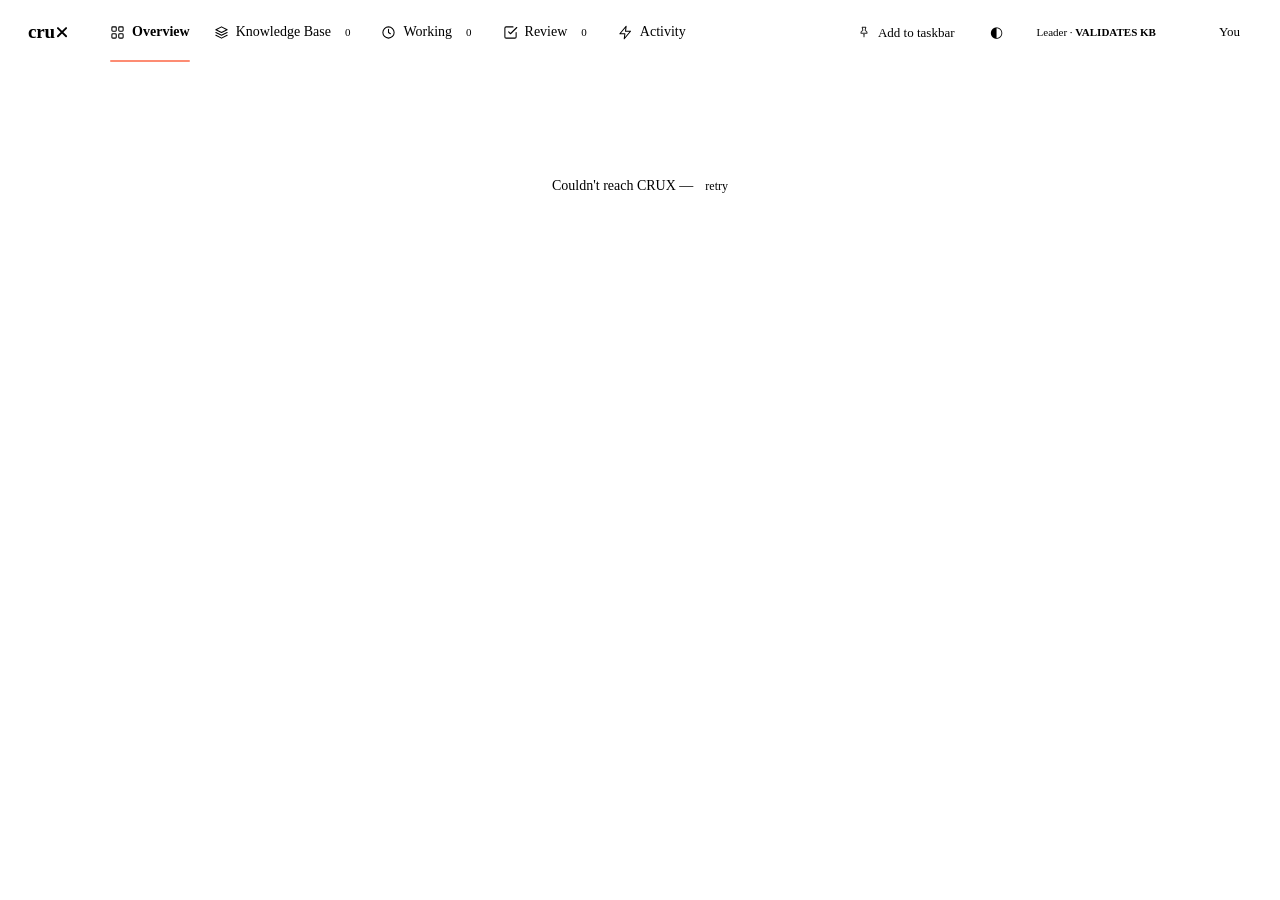
==== crux/static/index.html @ c0265c61 "Design system v2: GitHub-inspired theme (approved) Reworked CRUX's visual language to take design in" ====
<!doctype html>
<html lang="en">
<head>
<meta charset="utf-8"/>
<meta name="viewport" content="width=device-width, initial-scale=1"/>
<title>CRUX</title>
<link rel="icon" href="data:image/svg+xml,%3Csvg xmlns='http://www.w3.org/2000/svg' viewBox='0 0 32 32'%3E%3Crect width='32' height='32' rx='7' fill='%231f883d'/%3E%3Cpath d='M9 9 L23 23 M23 9 L9 23' stroke='white' stroke-width='3.4' stroke-linecap='round'/%3E%3C/svg%3E">
<link rel="stylesheet" href="/static/tokens.css">
<script>/* apply saved theme before paint to avoid a flash */
  try{if(localStorage.getItem('crux-theme')==='dark')document.documentElement.classList.add('crux-dark');}catch(e){}</script>
<style>
  *{box-sizing:border-box}
  html,body{margin:0;height:100%}
  body{background:var(--canvas); color:var(--body); font-family:var(--sans); font-size:16px;
    -webkit-font-smoothing:antialiased}
  .display{font-weight:600; letter-spacing:-.02em; color:var(--ink); line-height:1.05}
  .mono{font-family:var(--mono)}
  .muted{color:var(--muted)} .muted2{color:var(--muted2)}
  button{font-family:var(--sans); cursor:pointer}
  a{color:inherit}

  /* nav */
  nav{position:sticky; top:0; z-index:30; height:64px; display:flex; align-items:center; gap:8px;
    padding:0 28px; background:var(--canvas); border-bottom:1px solid var(--hair)}
  .brand{display:flex; align-items:center; margin-right:22px}
  /* cruX wordmark — the X is two crossing strokes with a green core */
  .wordmark{font-weight:800; letter-spacing:-.01em; font-size:19px; color:var(--ink);
    display:inline-flex; align-items:center; font-family:var(--sans); user-select:none}
  .wordmark .xmark{position:relative; display:inline-block; width:.74em; height:.86em; margin-left:.01em; color:var(--muted)}
  .wordmark .xmark svg{position:absolute; inset:0; width:100%; height:100%}
  .wordmark .xmark .core{fill:var(--green); stroke:none}
  .tabs{display:flex; gap:2px}
  /* GitHub-style tabs: text + underline-on-active, not a filled pill */
  .tab{border:none; background:none; color:var(--body); font-size:14px; font-weight:500;
    padding:7px 11px; border-radius:var(--r-sm); display:flex; align-items:center; gap:7px;
    position:relative}
  .tab svg{width:15px; height:15px; stroke:currentColor; fill:none; stroke-width:1.7;
    stroke-linecap:round; stroke-linejoin:round; flex:none}
  .tab:hover{background:var(--soft)}
  .tab.on{font-weight:600; color:var(--ink)}
  .tab.on::after{content:""; position:absolute; left:11px; right:11px; bottom:-15px; height:2px;
    background:#fd8c73; border-radius:2px}
  .tab .badge{font-family:var(--mono); font-size:11px; background:var(--strong); color:var(--muted);
    padding:1px 7px; border-radius:var(--pill)}
  .tab.on .badge{background:var(--strong); color:var(--body)}
  .tab.alert .badge{background:var(--coral); color:#fff}
  .navright{margin-left:auto; display:flex; align-items:center; gap:14px}
  .themebtn{width:30px; height:30px; border:1px solid var(--hair); background:var(--canvas); color:var(--muted);
    border-radius:var(--pill); font-size:15px; line-height:1; display:grid; place-items:center; transition:.15s}
  .themebtn:hover{border-color:var(--muted2); color:var(--ink)}
  .pinbtn{display:inline-flex; align-items:center; gap:7px; height:30px; padding:0 13px;
    border:1px solid var(--hair); background:var(--canvas); color:var(--muted);
    border-radius:var(--pill); font-family:inherit; font-size:13px; font-weight:500;
    line-height:1; cursor:pointer; white-space:nowrap; transition:.15s}
  .pinbtn svg{flex:none; opacity:.85}
  .pinbtn:hover{border-color:var(--teal); color:var(--ink); background:var(--paper)}
  .pinbtn:disabled{opacity:.55; cursor:default}
  .pinbtn.done{border-color:var(--teal); color:var(--teal)}
  .status{font-family:var(--mono); font-size:11px; color:var(--muted); border:1px solid var(--hair);
    border-radius:var(--pill); padding:5px 11px}
  .status b{color:var(--green)}
  .who{display:flex; align-items:center; gap:8px; border:1px solid var(--hair); border-radius:var(--pill);
    padding:4px 12px 4px 4px; font-size:13px; color:var(--ink)}
  .who .av{width:26px;height:26px;border-radius:50%;background:var(--teal);color:#fff;font-size:11px;
    font-weight:600;display:grid;place-items:center}

  /* layout */
  .wrap{max-width:1180px; margin:0 auto; padding:34px 28px 80px}
  .crumb{font-family:var(--mono); font-size:11px; letter-spacing:.08em; color:var(--muted2);
    text-transform:uppercase; margin-bottom:22px}
  .crumb b{color:var(--muted)}

  /* hero */
  .hero{background:var(--soft); border:1px solid var(--hair); border-radius:var(--r-xl); padding:46px}
  .kicker{font-family:var(--mono); font-size:11px; letter-spacing:.14em; text-transform:uppercase;
    color:var(--muted2); margin-bottom:18px}
  .hero h1{font-size:54px; margin:0 0 14px}
  .hero p{font-size:17px; color:var(--muted); max-width:620px; margin:0 0 26px; line-height:1.5}
  .row{display:flex; align-items:center; gap:18px; flex-wrap:wrap}
  .btn{border:none; border-radius:var(--r-md); font-size:14px; font-weight:600; padding:0 20px; height:46px;
    display:inline-flex; align-items:center; gap:9px}
  .btn.primary{background:var(--ink); color:var(--on)}
  .btn.primary:hover{filter:brightness(1.15)}
  .btn.ghost{background:transparent; color:var(--ink); text-decoration:underline; text-underline-offset:3px;
    padding:0 4px; font-weight:500}
  .btn.teal{background:var(--teal); color:#fff}
  .btn.sm{height:38px; font-size:13px; padding:0 15px}
  .btn.out{background:var(--canvas); border:1px solid var(--hair); color:var(--ink)}
  .btn.danger{background:transparent; color:var(--coral); border:1px solid var(--coral-line)}

  .seedbox{width:100%; min-height:120px; border:1px solid var(--hair); background:var(--canvas);
    border-radius:var(--r-md); padding:14px 16px; font-size:15px; color:var(--ink); outline:none;
    font-family:var(--sans); resize:vertical; line-height:1.5}
  .seedbox:focus{border-color:var(--ink)}
  .invite{display:flex; gap:8px; align-items:center; margin-top:14px}
  .invite code{flex:1; font-family:var(--mono); font-size:12px; background:var(--soft); color:var(--ink);
    border:1px solid var(--hair); border-radius:var(--r-sm); padding:9px 11px; overflow:auto; white-space:nowrap}

  /* capture */
  .capture{display:flex; gap:10px; margin-top:24px}
  .capture input{flex:1; height:50px; border:1px solid var(--hair); background:var(--canvas);
    border-radius:var(--r-md); padding:0 18px; font-size:15px; color:var(--ink); outline:none}
  .capture input:focus{border-color:var(--ink)}

  /* grid + cards */
  .cols{display:grid; grid-template-columns:1fr 1fr 360px; gap:18px; margin-top:18px}
  @media(max-width:980px){.cols{grid-template-columns:1fr}}
  .card{background:var(--canvas); border:1px solid var(--hair); border-radius:var(--r-lg); padding:24px}
  .card.accent-peach{background:var(--peach-bg); border-color:var(--peach-line)}
  .card.accent-coral{background:var(--coral-bg); border-color:var(--coral-line)}
  .card.accent-teal{background:var(--teal-bg); border-color:var(--teal-line)}
  .tagline{font-family:var(--mono); font-size:11px; letter-spacing:.1em; text-transform:uppercase; margin-bottom:14px}
  .tagline.coral{color:var(--coral)} .tagline.peach{color:var(--peach)} .tagline.teal{color:var(--teal)}
  .card h3{font-size:19px; color:var(--ink); margin:0 0 10px; line-height:1.3; font-weight:600; letter-spacing:-.01em}
  .card .desc{font-size:14px; color:var(--muted); line-height:1.55; margin-bottom:18px}
  .card .foot{display:flex; gap:10px; align-items:center}

  /* activity */
  .act h4{font-family:var(--sans); font-size:12px; letter-spacing:.12em; text-transform:uppercase;
    color:var(--muted); margin:0 0 16px; display:flex; justify-content:space-between; align-items:center}
  .live{font-family:var(--mono); font-size:10px; color:var(--green); display:flex; gap:6px; align-items:center}
  .live::before{content:""; width:7px;height:7px;border-radius:50%;background:var(--green)}
  .ev{padding:13px 0; border-top:1px solid var(--hair)}
  .ev:first-of-type{border-top:none; padding-top:0}
  .ev .tag{font-family:var(--mono); font-size:10px; padding:2px 7px; border-radius:6px; margin-right:8px}
  .ev .when{font-family:var(--mono); font-size:11px; color:var(--muted2)}
  .ev .txt{font-size:13.5px; color:var(--body); margin-top:7px; line-height:1.5}
  .ev .txt b{color:var(--ink); font-weight:600}
  .ev2{display:flex; align-items:center; gap:12px; padding:12px 0; border-top:1px solid var(--hair)}
  .ev2:first-of-type{border-top:none}
  .ev2 .evk{font-family:var(--mono); font-size:10px; letter-spacing:.04em; padding:3px 8px; border-radius:var(--pill); font-weight:700; flex:none}
  .ev2 .evtxt{flex:1; min-width:0; font-size:13.5px; color:var(--body); line-height:1.45; overflow:hidden; text-overflow:ellipsis}
  .ev2 .evtxt b{color:var(--ink); font-weight:600}
  .ev2 .evwhen{font-size:11px; color:var(--muted2); flex:none}
  .ev2 .evopen{font-size:12px; color:var(--teal); cursor:pointer; flex:none; white-space:nowrap}
  .ev2 .evopen:hover{text-decoration:underline}
  .dumpcard.hl{box-shadow:0 0 0 3px rgba(20,48,48,.28); border-color:var(--teal-line)}

  /* stat strip */
  .strip{display:grid; grid-template-columns:repeat(3,1fr); gap:1px; background:var(--hair);
    border:1px solid var(--hair); border-radius:var(--r-lg); overflow:hidden; margin-top:18px}
  .stat{background:var(--canvas); padding:18px 22px}
  .stat .l{font-family:var(--mono); font-size:11px; letter-spacing:.06em; text-transform:uppercase; color:var(--muted2)}
  .stat .v{font-size:22px; color:var(--ink); margin-top:6px; font-weight:600; letter-spacing:-.01em}
  .stat .v small{font-size:13px; color:var(--green); font-weight:500; margin-left:6px}

  /* lists (KB / decisions) */
  .sectlabel{font-family:var(--mono); font-size:11px; letter-spacing:.1em; text-transform:uppercase;
    color:var(--muted2); margin:30px 0 12px}
  .item{display:flex; gap:14px; padding:16px 18px; background:var(--canvas); border:1px solid var(--hair);
    border-radius:var(--r-lg); margin-bottom:10px; align-items:flex-start; cursor:pointer}
  .item:hover{border-color:var(--muted2)}
  .item .bar{width:4px; align-self:stretch; border-radius:3px; flex:none}
  .bar.teal{background:var(--teal)} .bar.peach{background:var(--peach)}
  .item .main{flex:1; min-width:0}
  .item .ti{font-size:15.5px; color:var(--ink); font-weight:600; letter-spacing:-.01em}
  .item .su{font-size:13.5px; color:var(--muted); margin-top:4px; line-height:1.5}
  .item .met{display:flex; gap:8px; align-items:center; margin-top:10px; flex-wrap:wrap}
  .pill{font-family:var(--mono); font-size:10.5px; padding:3px 9px; border-radius:var(--pill);
    background:var(--card); color:var(--muted)}
  .pill.type{background:var(--teal-bg); color:var(--teal)}
  .pill.use{background:var(--peach-bg); color:var(--peach)}
  .pill.src{background:none; color:var(--muted2)}

  .seg{display:inline-flex; gap:2px; background:var(--card); border-radius:var(--pill); padding:4px; margin-bottom:6px}
  .seg button{border:none; background:none; color:var(--muted); font-family:var(--mono); font-size:12px;
    padding:6px 13px; border-radius:var(--pill)}
  .seg button.on{background:var(--canvas); color:var(--ink)}
  .seg button .d{display:inline-block; width:7px;height:7px;border-radius:50%; margin-right:6px; vertical-align:middle}

  .head{font-size:30px; margin:0 0 6px}
  .sub{font-size:15px; color:var(--muted); margin:0 0 26px; max-width:680px; line-height:1.5}

  /* conflict / decision card */
  .dcard{background:var(--canvas); border:1px solid var(--hair); border-radius:var(--r-xl); padding:30px; margin-bottom:18px}
  .dcard .top{display:flex; justify-content:space-between; align-items:center; margin-bottom:18px; gap:12px}
  .chip{font-family:var(--mono); font-size:11px; padding:5px 11px; border-radius:var(--r-sm)}
  .chip.coral{background:var(--coral-bg); color:var(--coral)} .chip.peach{background:var(--peach-bg); color:var(--peach)}
  .dcard h3{font-size:22px; color:var(--ink); margin:0 0 18px; letter-spacing:-.01em}
  .compare{display:grid; grid-template-columns:1fr 40px 1fr; align-items:center; gap:0}
  @media(max-width:760px){.compare{grid-template-columns:1fr; gap:10px}}
  .pane{border-radius:var(--r-md); padding:18px}
  .pane.a{background:var(--coral-bg)} .pane.b{background:var(--teal-bg)}
  .pane .pl{font-family:var(--mono); font-size:10px; letter-spacing:.08em; text-transform:uppercase; margin-bottom:8px}
  .pane.a .pl{color:var(--coral)} .pane.b .pl{color:var(--teal)}
  .pane .pt{font-size:14px; color:var(--ink); line-height:1.5}
  .arrow{text-align:center; color:var(--muted2)}
  .dfoot{display:flex; justify-content:space-between; align-items:center; margin-top:20px; gap:10px; flex-wrap:wrap}
  .dactions{display:flex; gap:9px}
  .refine{display:flex; flex-direction:column; gap:9px; margin-top:14px}
  .refine input{height:42px; border:1px solid var(--hair); background:var(--soft); border-radius:var(--r-md);
    padding:0 14px; font-size:14px; color:var(--ink); outline:none}
  .refine input:focus{border-color:var(--ink)}

  /* drawer */
  #scrim{position:fixed; inset:0; background:rgba(20,15,5,.28); z-index:40; opacity:0; pointer-events:none; transition:.25s}
  #scrim.on{opacity:1; pointer-events:auto}
  #drawer{position:fixed; top:0; right:0; bottom:0; width:420px; max-width:92vw; z-index:41; background:var(--canvas);
    border-left:1px solid var(--hair); transform:translateX(100%); transition:transform .3s cubic-bezier(.4,.2,.2,1);
    overflow:auto; padding:30px}
  #drawer.on{transform:none}
  #drawer .tier{display:inline-block; font-family:var(--mono); font-size:11px; padding:5px 11px; border-radius:var(--pill); margin-bottom:16px}
  .tier.teal{background:var(--teal-bg); color:var(--teal)} .tier.peach{background:var(--peach-bg); color:var(--peach)}
  #drawer h2{font-size:24px; color:var(--ink); margin:0 0 10px; letter-spacing:-.02em; line-height:1.2}
  #drawer .ds{font-size:15px; color:var(--muted); line-height:1.6; margin-bottom:18px}
  .usedb{display:inline-flex; gap:7px; align-items:center; font-family:var(--mono); font-size:12px; color:var(--green);
    background:rgba(31,157,87,.08); border:1px solid rgba(31,157,87,.2); padding:7px 12px; border-radius:var(--r-sm); margin-bottom:18px}
  .meta{font-family:var(--mono); font-size:12px; color:var(--muted); line-height:2; margin-bottom:18px}
  .meta b{color:var(--muted2); font-weight:400}
  .tags{display:flex; flex-wrap:wrap; gap:6px; margin-bottom:22px}
  .edges{margin-bottom:18px; display:flex; flex-direction:column; gap:8px}
  .edges .edge{font-size:13px; color:var(--muted); display:flex; flex-wrap:wrap; gap:6px; align-items:center}
  .edges .el{font-family:var(--mono); font-size:10px; letter-spacing:.06em; text-transform:uppercase; color:var(--muted2)}
  .edges .ep{background:var(--teal-bg); color:var(--teal); border:1px solid var(--teal-line); border-radius:var(--pill);
    padding:3px 10px; cursor:pointer; font-size:12.5px}
  .edges .ep:hover{filter:brightness(.97)}
  .acts{display:flex; flex-direction:column; gap:9px}
  .acts .btn{justify-content:center; width:100%}

  /* lenses (emergent topics) */
  .srcbar{display:flex; flex-wrap:wrap; align-items:center; gap:8px; margin:0 0 14px; padding:12px 14px;
    background:var(--soft); border:1px solid var(--hair); border-radius:var(--r-lg)}
  .srclbl{font-family:var(--mono); font-size:11px; letter-spacing:.04em; text-transform:uppercase; color:var(--muted); flex:none}
  .srcurl{flex:1; min-width:220px; border:1px solid var(--hair); background:var(--canvas); color:var(--ink);
    border-radius:var(--r-sm); padding:8px 12px; font-size:13.5px; font-family:var(--sans)}
  .srcurl:focus{outline:none; border-color:var(--teal-line)}
  .filebtn{font-size:13px; color:var(--teal); border:1px solid var(--teal-line); background:var(--teal-bg);
    border-radius:var(--r-sm); padding:7px 12px; cursor:pointer; flex:none}
  .filebtn:hover{filter:brightness(.97)}
  .srcstatus{font-size:12px; color:var(--muted2); flex-basis:100%; min-height:0}
  .srcstatus.busy{color:var(--peach)} .srcstatus.ok{color:var(--teal)} .srcstatus.err{color:var(--coral)}
  .lensbar{display:flex; flex-wrap:wrap; gap:8px; margin:4px 0 14px}
  .lens{border:1px solid var(--hair); background:var(--canvas); color:var(--body); border-radius:var(--pill);
    padding:6px 14px; font-size:13px; cursor:pointer}
  .lens:hover{border-color:var(--muted2)}
  .lens.on{background:var(--ink); color:var(--on); border-color:var(--ink)}
  .lens.new{border-style:dashed; color:var(--muted)}
  .lens .lx{margin-left:6px; opacity:.55} .lens .lx:hover{opacity:1; color:var(--coral)}

  /* knowledge explorer (two-pane) */
  .kbwrap{display:grid; grid-template-columns:320px 1fr; gap:18px; align-items:start; margin-top:8px}
  @media(max-width:900px){.kbwrap{grid-template-columns:1fr}}
  .kbnav{position:sticky; top:80px; background:var(--canvas); border:1px solid var(--hair); border-radius:var(--r-lg);
    padding:14px; max-height:calc(100vh - 110px); display:flex; flex-direction:column; overflow:hidden}
  .kbnavtop{flex:none}
  .kblist{flex:1; overflow-y:auto; margin:0 -4px; padding:0 4px}
  .kbsearchwrap{position:relative; margin-bottom:10px}
  .kbsi{position:absolute; left:11px; top:50%; transform:translateY(-50%); color:var(--muted2); font-size:14px; pointer-events:none}
  .kbclear{position:absolute; right:9px; top:50%; transform:translateY(-50%); color:var(--muted2); cursor:pointer; font-size:16px; line-height:1; padding:2px 4px}
  .kbclear:hover{color:var(--ink)}
  .kbsearch{width:100%; height:38px; border:1px solid var(--hair); background:var(--soft); border-radius:var(--r-md);
    padding:0 28px 0 30px; font-size:13px; color:var(--ink); outline:none; box-sizing:border-box}
  .kbsearch:focus{border-color:var(--teal); background:var(--canvas)}
  .kbcount{font-family:var(--mono); font-size:10px; color:var(--teal); min-height:13px; margin:-4px 2px 6px}
  .kbnav.searching .kbgroup{margin-bottom:2px}
  .kbmodes{display:inline-flex; gap:2px; background:var(--card); border-radius:var(--pill); padding:3px; margin-bottom:12px}
  .kbmode{border:none; background:none; color:var(--muted); font-family:var(--mono); font-size:11px; padding:5px 12px; border-radius:var(--pill)}
  .kbmode.on{background:var(--canvas); color:var(--ink)}
  /* provenance + editable filing in the detail panel */
  .prov{display:flex; gap:12px; align-items:center; background:var(--soft); border:1px solid var(--hair);
    border-radius:var(--r-md); padding:13px 15px}
  .prov .pi{width:32px;height:32px;border-radius:8px;background:var(--card);display:grid;place-items:center;font-size:15px;flex:none}
  .prov .pmeta{font-size:13px; color:var(--muted); line-height:1.45}
  .prov .pmeta b{color:var(--ink); font-weight:600}
  .filing{display:flex; flex-wrap:wrap; gap:10px; align-items:center}
  .fsel{display:inline-flex; align-items:center; gap:7px; height:36px; padding:0 6px 0 12px;
    border:1px solid var(--hair); background:var(--soft); border-radius:var(--pill); font-size:13px; color:var(--ink)}
  .fsel .lbl{color:var(--muted2); font-family:var(--mono); font-size:10px; text-transform:uppercase}
  .fsel select{border:none; background:none; color:var(--ink); font-family:var(--sans); font-size:13px;
    font-weight:500; outline:none; cursor:pointer; padding:6px 4px}
  .fsel .subin{border:none; background:none; color:var(--ink); font-family:var(--sans); font-size:13px;
    font-weight:500; outline:none; padding:6px 4px; width:150px}
  .fhint{margin-top:10px; font-size:12.5px; color:var(--muted); line-height:1.5;
    background:var(--teal-bg); border:1px solid var(--teal-line); border-radius:var(--r-md); padding:10px 13px}
  .fhint b{color:var(--teal)}
  /* threads / working */
  .newthread{display:flex; gap:10px; margin:6px 0 24px}
  .ntinput{flex:1; height:48px; border:1px solid var(--hair); background:var(--canvas); border-radius:var(--r-md);
    padding:0 16px; font-size:15px; color:var(--ink); outline:none; font-family:var(--sans)}
  .ntinput:focus{border-color:var(--ink)}
  .tcard{display:flex; align-items:center; gap:14px; background:var(--canvas); border:1px solid var(--hair);
    border-radius:var(--r-md); padding:16px 18px; margin-bottom:10px; cursor:pointer}
  .tcard:hover{border-color:var(--muted2)}
  .tcard.cur{border-color:var(--teal-line); background:var(--teal-bg)}
  .tcmain{flex:1; min-width:0}
  .tctitle{font-size:16px; font-weight:600; color:var(--ink); display:flex; align-items:center; gap:8px}
  .tcsub{font-size:13px; color:var(--muted); margin-top:3px; white-space:nowrap; overflow:hidden; text-overflow:ellipsis}
  .curpill{font-family:var(--mono); font-size:10px; color:var(--teal); background:var(--canvas);
    border:1px solid var(--teal-line); border-radius:var(--pill); padding:2px 8px}
  .tcmeta{display:flex; flex-direction:column; align-items:flex-end; gap:5px; flex:none}
  .bk{cursor:pointer; color:var(--teal)} .bk:hover{text-decoration:underline}
  .threadhd{display:flex; align-items:flex-start; justify-content:space-between; gap:16px; margin-bottom:22px}
  .thactions{display:flex; gap:8px; align-items:center; flex:none}
  .tcols{display:grid; grid-template-columns:1fr 380px; gap:30px; align-items:start}
  @media(max-width:980px){.tcols{grid-template-columns:1fr}}
  .ownedtag,.autotag{font-family:var(--mono); font-size:10px; padding:2px 7px; border-radius:var(--pill); margin-left:6px}
  .ownedtag{background:var(--peach-bg); color:var(--peach)} .autotag{background:var(--teal-bg); color:var(--teal)}
  .livetag{font-family:var(--mono); font-size:10px; color:var(--green)}
  .syncing{font-family:var(--mono); font-size:10px; color:var(--peach); animation:pulse 1.1s ease-in-out infinite}
  .ststeady{font-family:var(--mono); font-size:10px; color:var(--muted2)}
  .aiwork{color:var(--teal)!important}
  .aifail{font-family:var(--mono); font-size:10px; color:var(--coral)}
  .ainote{font-size:12px; color:var(--muted); background:var(--coral-bg); border:1px solid var(--coral-line);
    border-radius:8px; padding:8px 11px; margin-top:8px; line-height:1.5}
  .ainote code{font-family:var(--mono); font-size:11px; color:var(--ink); background:var(--soft); padding:1px 5px; border-radius:4px}
  @keyframes pulse{50%{opacity:.4}}
  .resum{float:right; cursor:pointer; color:var(--muted2); font-family:var(--sans); text-transform:none;
    letter-spacing:0; font-size:12px} .resum:hover{color:var(--ink)}
  .statebox{width:100%; min-height:150px; border:1px solid var(--hair); background:var(--canvas);
    border-radius:var(--r-md); padding:14px 16px; font-size:14px; line-height:1.55; color:var(--ink);
    outline:none; resize:vertical; font-family:var(--sans); white-space:pre-wrap}
  .statebox:focus{border-color:var(--ink)}
  .savedrow{display:none; align-items:center; gap:12px; margin-top:8px}
  .addstep{display:flex; gap:8px; margin-bottom:14px}
  .timeline{position:relative; padding-left:6px}
  .tstep{display:flex; gap:12px; padding:9px 0}
  .tsdot{width:9px; height:9px; border-radius:50%; background:var(--strong); margin-top:5px; flex:none;
    box-shadow:0 0 0 4px var(--canvas)}
  .timeline{border-left:2px solid var(--strong); margin-left:4px; padding-left:16px}
  .tstep{margin-left:-21px}
  .tsbody{flex:1} .tstext{font-size:14px; color:var(--body); line-height:1.45}
  .tsmeta{font-size:11px; color:var(--muted2); margin-top:3px}
  .bgbox{background:var(--soft); border:1px solid var(--hair); border-radius:var(--r-md); padding:14px 16px;
    font-size:12.5px; line-height:1.5; color:var(--muted); white-space:pre-wrap; max-height:340px; overflow:auto}
  .promote{margin-top:22px; padding-top:18px; border-top:1px solid var(--hair)}
  /* resume banner + session timeline */
  .resumebox{background:var(--peach-bg); border:1px solid var(--peach-line); border-radius:var(--r-lg); padding:14px 18px; margin-bottom:14px}
  .resumehd{font-family:var(--mono); font-size:11px; letter-spacing:.05em; text-transform:uppercase; color:var(--peach); margin-bottom:7px}
  .resumebody{font-size:14px; line-height:1.55; color:var(--ink); white-space:pre-wrap}
  .resumeq{margin-top:9px; font-size:13px; color:var(--body)}
  .resumeq b{font-family:var(--mono); font-size:10px; text-transform:uppercase; color:var(--muted); letter-spacing:.04em}
  /* thread = stable INTENT (north star) + evolving WORKING MEMORY + a list of dumps */
  /* two-column thread: left = distilled context, right = live activity stream */
  .threadgrid{display:grid; grid-template-columns:360px 1fr; gap:24px; align-items:start; margin-top:6px}
  @media(max-width:1000px){.threadgrid{grid-template-columns:1fr}}
  .thread-aside{position:sticky; top:78px}
  @media(max-width:1000px){.thread-aside{position:static}}
  .ctxsummary{background:var(--soft); border:1px solid var(--hair); border-radius:var(--r-lg); overflow:hidden}
  .cshead{font-weight:600; color:var(--ink); font-size:16px; padding:15px 18px; border-bottom:1px solid var(--hair)}
  .cssec{padding:14px 18px; border-bottom:1px solid var(--hair)} .cssec:last-child{border-bottom:none}
  .cslbl{display:flex; align-items:center; gap:8px; font-family:var(--mono); font-size:10px; letter-spacing:.06em;
    text-transform:uppercase; color:var(--muted2); margin-bottom:9px}
  .cslbl .csright{margin-left:auto; display:flex; gap:8px; align-items:center}
  .cssec .intbox{min-height:40px; font-size:14px; background:var(--paper)}
  .cssec .ctxbox{min-height:200px; font-size:13.5px; background:var(--paper)}
  .cssec .bgbox{max-height:220px; margin:0}
  .thread-main{min-width:0}
  .thread-main .threadhd{margin-bottom:14px; align-items:center}
  .intpanel{background:var(--soft); border:1px solid var(--hair); border-left:3px solid var(--ink); border-radius:var(--r-lg); padding:14px 18px; margin-bottom:14px}
  .intlbl{font-family:var(--mono); font-size:11px; letter-spacing:.05em; text-transform:uppercase; color:var(--muted); flex:1; min-width:0}
  .intbox{width:100%; min-height:46px; border:1px solid var(--hair); background:var(--canvas);
    border-radius:var(--r-md); padding:11px 14px; font-size:15px; line-height:1.5; color:var(--ink);
    font-weight:500; outline:none; resize:vertical; font-family:var(--sans); white-space:pre-wrap}
  .intbox:focus{border-color:var(--ink)}
  .ctxpanel{background:var(--teal-bg); border:1px solid var(--teal-line); border-radius:var(--r-lg); padding:16px 18px; margin-bottom:18px}
  .ctxhd{display:flex; align-items:center; gap:8px; margin-bottom:10px}
  .ctxlbl{font-family:var(--mono); font-size:11px; letter-spacing:.05em; text-transform:uppercase; color:var(--teal); flex:1; min-width:0}
  .ctxbox{width:100%; min-height:120px; border:1px solid var(--teal-line); background:var(--canvas);
    border-radius:var(--r-md); padding:14px 16px; font-size:14.5px; line-height:1.6; color:var(--ink);
    outline:none; resize:vertical; font-family:var(--sans); white-space:pre-wrap}
  .ctxbox:focus{border-color:var(--teal)}
  .ownedtag,.autotag{font-family:var(--mono); font-size:10px; padding:2px 7px; border-radius:var(--pill)}
  .ownedtag{background:var(--peach-bg); color:var(--peach)} .autotag{background:var(--canvas); color:var(--teal)}
  .resum{cursor:pointer; color:var(--teal); font-family:var(--sans); font-size:12px; white-space:nowrap}
  .resum:hover{text-decoration:underline}
  .savedrow{display:none; align-items:center; gap:12px; margin-top:10px}
  .dumprow{display:flex; gap:10px; margin:6px 0 8px}
  .dumptags{display:flex; align-items:center; gap:6px; flex-wrap:wrap; margin:0 0 16px}
  .dumptags .tglbl{font-family:var(--mono); font-size:10px; letter-spacing:.06em; text-transform:uppercase; color:var(--muted2); margin-right:2px}
  .tagchip{font-size:12px; padding:3px 10px; border-radius:999px; border:1px solid var(--line); background:transparent; color:var(--muted); cursor:pointer; transition:.12s}
  .tagchip:hover{border-color:var(--teal); color:var(--ink)}
  .tagchip.on{background:var(--teal); border-color:var(--teal); color:#fff}
  .tagchip.clear{border-style:dashed; color:var(--muted2)}
  .tagchip.hidden{display:none}
  .dumphd{font-family:var(--mono); font-size:11px; letter-spacing:.06em; text-transform:uppercase; color:var(--muted2); margin:18px 0 10px}
  .dumplist{display:flex; flex-direction:column; gap:9px}
  .dumpcard{display:flex; align-items:flex-start; gap:11px; background:var(--paper); border:1px solid var(--hair);
    border-radius:var(--r-md); padding:12px 12px 11px 12px; box-shadow:0 1px 2px rgba(20,16,8,.04)}
  .dumpcard.sorting{opacity:.7; border-style:dashed}
  .dumpcard.excluded{background:var(--soft); opacity:.62}
  .dcside{flex:none; padding-top:1px}
  .incl{width:26px; height:26px; border-radius:50%; border:1px solid var(--hair); background:var(--canvas);
    color:var(--muted2); font-size:13px; line-height:1; display:grid; place-items:center}
  .incl.on{background:var(--teal); border-color:var(--teal); color:#fff}
  .incl:hover{border-color:var(--muted2)}
  .dcmain{flex:1; min-width:0; cursor:pointer}
  .dctop{display:flex; align-items:center; gap:8px; margin-bottom:6px}
  .dctop .iwhen{margin-left:auto}
  .exctag{font-family:var(--mono); font-size:9px; text-transform:uppercase; color:var(--muted2); border:1px solid var(--hair); border-radius:var(--pill); padding:2px 7px}
  .dcsrc{font-family:var(--mono); font-size:9px; color:var(--muted2); background:var(--soft); border-radius:var(--pill); padding:2px 7px}
  .dctext{font-size:13.5px; color:var(--body); line-height:1.5; word-break:break-word; white-space:pre-wrap}
  .dctext:not(.full){display:-webkit-box; -webkit-line-clamp:3; -webkit-box-orient:vertical; overflow:hidden}
  .more-link{display:inline-block; margin-top:6px; color:var(--teal); font-size:12px; cursor:pointer}
  .dcdel{flex:none; background:none; color:var(--muted2); font-size:18px; line-height:1; padding:0 2px}
  .dcdel:hover{color:var(--coral)}
  .kind{font-family:var(--mono); font-size:9px; letter-spacing:.04em; text-transform:uppercase; padding:2px 8px; border-radius:var(--pill); background:var(--soft); color:var(--muted); font-weight:600}
  .k-reference{background:var(--k-reference-bg); color:var(--k-reference-fg)} .k-prompt{background:var(--k-prompt-bg); color:var(--k-prompt-fg)}
  .k-suggestion{background:var(--k-suggestion-bg); color:var(--k-suggestion-fg)} .k-result{background:var(--k-result-bg); color:var(--k-result-fg)}
  .k-insight{background:var(--k-insight-bg); color:var(--k-insight-fg)} .k-question{background:var(--k-question-bg); color:var(--k-question-fg)}
  /* signals — the high-value entries that drive working memory */
  .k-decision{background:var(--k-decision-bg); color:var(--k-decision-fg); font-weight:700}
  .k-requirement{background:var(--k-requirement-bg); color:var(--k-requirement-fg); font-weight:700}
  .k-constraint{background:var(--k-constraint-bg); color:var(--k-constraint-fg); font-weight:700}
  .bgwrap{margin-top:20px} .bgwrap summary{font-family:var(--mono); font-size:11px; color:var(--muted2); cursor:pointer; text-transform:uppercase; letter-spacing:.06em}
  .bgwrap .bgbox{margin-top:10px}
  .bgbox{background:var(--soft); border:1px solid var(--hair); border-radius:var(--r-md); padding:14px 16px;
    font-size:12.5px; line-height:1.5; color:var(--muted); white-space:pre-wrap; max-height:340px; overflow:auto}
  /* instant loading state */
  .booting{display:flex; align-items:center; justify-content:center; gap:12px; padding:80px 0;
    color:var(--muted2); font-size:14px}
  .spin{width:18px; height:18px; border:2px solid var(--hair); border-top-color:var(--teal);
    border-radius:50%; animation:spin .7s linear infinite}
  @keyframes spin{to{transform:rotate(360deg)}}
  /* KB: ask (chat) primary + browse secondary */
  .kbhdrow{display:flex; align-items:flex-start; justify-content:space-between; gap:16px}
  .kbtoggle{display:inline-flex; gap:2px; background:var(--card); border:1px solid var(--hair); border-radius:var(--pill); padding:3px; flex:none}
  .kbtog{border:none; background:none; color:var(--muted); font-size:13px; padding:6px 14px; border-radius:var(--pill)}
  .kbtog.on{background:var(--ink); color:var(--on)}
  /* chat fills the viewport: header + input pinned, only the stream scrolls.
     In ask mode the body scroll is locked (see body.kb-ask) so nothing drifts. */
  .askview{display:flex; flex-direction:column; height:calc(100vh - 100px); min-height:440px}
  .askview .crumb,.askview .kbhdrow{flex:none}
  .askstream{flex:1; overflow-y:auto; margin:16px 0 0; padding:4px 2px 8px; min-height:0}
  .askfoot{flex:none; padding-top:12px; border-top:1px solid var(--hair); margin-top:4px}
  .qrow{display:flex; justify-content:flex-end; margin-bottom:14px}
  .qbub{background:var(--teal); color:#fff; border-radius:14px 14px 4px 14px; padding:11px 15px; font-size:14.5px; max-width:75%}
  .arow{margin-bottom:24px}
  .abub{background:var(--canvas); border:1px solid var(--hair); border-radius:4px 14px 14px 14px; padding:16px 18px;
    font-size:14.5px; line-height:1.65; color:var(--body); max-width:820px}
  .cite{font-family:var(--mono); font-size:10px; background:var(--teal-bg); color:var(--teal); border-radius:5px;
    padding:1px 5px; vertical-align:super; cursor:pointer; margin:0 1px}
  .cite:hover{background:var(--teal); color:#fff}
  .askthinking{display:flex; align-items:center; gap:10px; color:var(--muted2); font-size:13px; padding:8px 2px}
  .srclabel{font-family:var(--mono); font-size:10px; letter-spacing:.06em; text-transform:uppercase; color:var(--muted2); margin:16px 0 9px}
  /* sources are collapsed by default — answer first, evidence on demand */
  .srcwrap{margin-top:14px; border-top:1px solid var(--hair); padding-top:10px}
  .srcwrap>summary{list-style:none; cursor:pointer; font-family:var(--mono); font-size:11px; letter-spacing:.04em;
    text-transform:uppercase; color:var(--muted2); user-select:none; display:flex; align-items:center; gap:6px}
  .srcwrap>summary::-webkit-details-marker{display:none}
  .srcwrap>summary:hover{color:var(--ink)}
  .srcwrap .caret{transition:transform .15s; display:inline-block}
  .srcwrap[open]>summary .caret{transform:rotate(90deg)}
  .srcwrap .shint{color:var(--muted2); text-transform:none; letter-spacing:0; font-family:var(--sans); font-size:11px}
  .srcwrap[open] .shint{display:none}
  .srcs{display:flex; flex-direction:column; gap:9px; margin-top:11px}
  .src{display:flex; gap:12px; background:var(--soft); border:1px solid var(--hair); border-radius:11px; padding:12px 14px; cursor:pointer}
  .src:hover{border-color:var(--muted2)}
  .srcn{width:22px; height:22px; border-radius:50%; background:var(--teal-bg); color:var(--teal); font-family:var(--mono); font-size:11px; display:grid; place-items:center; flex:none; margin-top:1px}
  .srcb{flex:1; min-width:0}
  .srct{font-size:14px; font-weight:600; color:var(--ink); display:flex; align-items:center; gap:8px}
  .vchip{font-family:var(--mono); font-size:9px; color:var(--green); background:var(--teal-bg); border-radius:var(--pill); padding:2px 7px}
  .srcs1{font-size:13px; color:var(--muted); margin-top:3px; line-height:1.45}
  .srcmeta{display:flex; gap:6px; align-items:center; margin-top:7px}
  .used{font-family:var(--mono); font-size:10px; color:var(--muted2)}
  .sugg{display:flex; flex-wrap:wrap; gap:8px}
  .schip{background:var(--canvas); border:1px solid var(--hair); border-radius:var(--pill); padding:8px 14px; font-size:13px; color:var(--ink); cursor:pointer}
  .schip:hover{border-color:var(--teal-line)}
  .askbar{display:flex; gap:10px}
  .askbar input{flex:1; height:50px; border:1px solid var(--hair); background:var(--canvas); border-radius:13px; padding:0 18px; font-size:15px; color:var(--ink); outline:none}
  .askbar input:focus{border-color:var(--teal)}
  .askbar .btn{height:50px}
  .askground{font-size:11px; color:var(--muted2); text-align:center; margin-top:8px}
  /* fact detail overlay */
  .fp-overlay{position:fixed; inset:0; background:rgba(20,16,8,.28); display:flex; justify-content:flex-end; z-index:50}
  .fp-panel{width:480px; max-width:92vw; background:var(--canvas); height:100%; overflow:auto; padding:30px 30px 60px; position:relative; box-shadow:-8px 0 40px rgba(20,16,8,.15)}
  .fp-x{position:absolute; top:16px; right:18px; background:none; font-size:24px; color:var(--muted2); line-height:1}
  .fp-x:hover{color:var(--ink)}
  .fp-title{font-size:22px; font-weight:600; color:var(--ink); margin:10px 0 12px; line-height:1.2}
  .fp-stmt{background:var(--soft); border:1px solid var(--hair); border-radius:var(--r-md); padding:14px 16px; font-size:15px; line-height:1.5}
  .fp-meta{display:flex; gap:6px; align-items:center; margin:12px 0}
  .fp-raw{background:var(--paper); border:1px solid var(--hair); border-radius:var(--r-md); padding:14px 16px; font-size:13.5px; line-height:1.55; color:var(--body); white-space:pre-wrap}
  .edges{display:flex; flex-direction:column; gap:8px}
  .edge{font-size:13px; color:var(--muted)} .el{font-family:var(--mono); font-size:10px; text-transform:uppercase; color:var(--muted2); margin-right:8px}
  .ep{display:inline-block; background:var(--soft); border:1px solid var(--hair); border-radius:var(--pill); padding:4px 10px; font-size:12.5px; color:var(--ink); margin:0 4px 4px 0; cursor:pointer}
  .ep:hover{border-color:var(--muted2)}
  /* accordion: topics/levels/tags listed first; a group opens to its facts */
  .kbgroup{margin-bottom:4px}
  .kbghead{display:flex; align-items:center; gap:8px; padding:9px 8px; border-radius:var(--r-sm); cursor:pointer; user-select:none}
  .kbghead:hover{background:var(--soft)}
  .kbghead .caret{color:var(--muted2); font-size:11px; transition:transform .15s; flex:none}
  .kbgroup.open .kbghead .caret{transform:rotate(90deg)}
  .kbglabel{flex:1; font-family:var(--mono); font-size:11px; letter-spacing:.04em; text-transform:uppercase; color:var(--ink); min-width:0}
  .kbglabel .gsub{color:var(--muted2); text-transform:none; letter-spacing:0; font-family:var(--sans); font-size:11px}
  .gcount{font-family:var(--mono); font-size:10px; color:var(--muted2); background:var(--soft); border-radius:var(--pill); padding:2px 8px; flex:none}
  .kbgroup.open .gcount{background:var(--teal-bg); color:var(--teal)}
  .kbgitems{display:none; padding:2px 0 6px 14px; margin-left:6px; border-left:1px solid var(--hair)}
  .kbgroup.open .kbgitems{display:block}
  /* while searching, flatten: hide headers and reveal every matching fact */
  .kbnav.searching .kbghead{display:none}
  .kbnav.searching .kbgitems{display:block; padding-left:0; margin-left:0; border-left:none}
  .navitem{padding:9px 11px; border-radius:var(--r-sm); cursor:pointer; border:1px solid transparent}
  .navitem:hover{background:var(--soft)}
  .navitem.sel{background:var(--ink)}
  .navitem.sel .nt{color:var(--on)}
  .navitem .nt{font-size:13.5px; color:var(--ink); font-weight:500; line-height:1.35;
    overflow:hidden; text-overflow:ellipsis; white-space:nowrap}
  .navitem .ni{display:flex; align-items:center; gap:6px; margin-top:5px}
  .navitem.sel .ipill{background:rgba(255,255,255,.18); color:var(--on)}
  .nbadge{font-family:var(--mono); font-size:10px; color:var(--muted2)}
  .navitem.sel .nbadge{color:rgba(255,255,255,.7)}
  /* tree browsing: deeper nodes read as sentence-case topics, not shouty headers */
  .treenode .kbglabel{text-transform:none; letter-spacing:.01em; font-family:var(--sans); font-size:13px; font-weight:600}
  .treenode .treenode .kbglabel{font-weight:500; color:var(--body)}
  .treepath{display:flex; flex-wrap:wrap; align-items:center; gap:5px; font-family:var(--mono); font-size:11.5px}
  .pcrumb{background:var(--soft); border-radius:var(--pill); padding:2px 9px; color:var(--body)}
  .pcrumb:last-child{background:var(--teal-bg); color:var(--teal)}
  .psep{color:var(--muted2)}
  .kbdetail{background:var(--canvas); border:1px solid var(--hair); border-radius:var(--r-lg); padding:28px 30px}
  .dhead{display:flex; align-items:center; gap:8px; margin-bottom:14px; flex-wrap:wrap}
  .dtitle{font-size:25px; color:var(--ink); margin:0 0 10px; letter-spacing:-.02em; line-height:1.2}
  .dstmt{font-size:16px; color:var(--body); line-height:1.6; background:var(--soft); border:1px solid var(--hair);
    border-radius:var(--r-md); padding:15px 17px}
  .dsection{margin-top:22px}
  .dsection .pl{font-family:var(--mono); font-size:10px; letter-spacing:.08em; text-transform:uppercase; color:var(--muted2); margin-bottom:10px}
  .kbdetail .raw{font-size:14px; color:var(--body); line-height:1.6; background:var(--soft); border:1px solid var(--hair);
    border-radius:var(--r-sm); padding:13px 15px; white-space:pre-wrap; word-break:break-word}
  .kbdetail .edges{margin-bottom:0}

  /* search results */
  #res{position:absolute; z-index:35; background:var(--canvas); border:1px solid var(--hair); border-radius:var(--r-md);
    box-shadow:0 20px 50px rgba(40,30,10,.14); margin-top:6px; width:100%; display:none; overflow:hidden}
  #res.on{display:block}
  .rrow{display:flex; gap:10px; align-items:baseline; padding:11px 16px; cursor:pointer}
  .rrow:hover{background:var(--soft)}
  .rrow .dot{width:8px;height:8px;border-radius:50%; flex:none; transform:translateY(2px)}
  .rrow b{font-size:14px; color:var(--ink); font-weight:600} .rrow span{display:block; font-size:12px; color:var(--muted); margin-top:2px}
  .rrow .sc{font-family:var(--mono); font-size:11px; color:var(--muted2)}

  .empty{text-align:center; color:var(--muted2); padding:70px 0}
  .empty .big{font-size:20px; color:var(--muted); margin-bottom:8px; font-weight:500}

  .toast{position:fixed; bottom:26px; left:50%; transform:translateX(-50%) translateY(16px); z-index:60;
    background:var(--ink); color:var(--on); border-radius:var(--r-md); padding:12px 20px; font-size:14px; opacity:0;
    transition:.3s; pointer-events:none}
  .toast.on{opacity:1; transform:translateX(-50%)}
  footer{background:var(--soft); border-top:1px solid var(--hair); padding:34px 28px; text-align:center;
    font-family:var(--mono); font-size:11px; color:var(--muted2); letter-spacing:.08em}
  /* chat view owns the viewport: no body scroll, no footer pushing it around */
  body.kb-ask{overflow:hidden}
  body.kb-ask footer{display:none}
  body.kb-ask .wrap{padding-bottom:0}
  /* review inbox */
  .inboxbar{display:flex; align-items:center; justify-content:space-between; gap:14px; margin:6px 0 16px}
  .inboxbar .counts{display:flex; align-items:center; gap:16px; font-size:13px; color:var(--muted)}
  .inboxbar .counts span{display:inline-flex; align-items:center}
  .cdot{width:9px; height:9px; border-radius:50%; display:inline-block; margin-right:7px; flex:none}
  .c-clean{background:var(--green)} .c-attention{background:var(--peach)} .c-conflict{background:var(--coral)}
  .irow{border:1px solid var(--hair); border-radius:var(--r-md); background:var(--canvas); margin-bottom:10px; overflow:hidden}
  .irow.s-conflict{border-color:var(--coral-line)} .irow.s-attention{border-color:var(--peach-line)}
  .irow.open{box-shadow:0 8px 30px rgba(40,30,10,.08)}
  .ihead{display:flex; align-items:center; gap:14px; padding:15px 18px; cursor:pointer}
  .ihead:hover{background:var(--soft)}
  .ihead .cdot{margin:0}
  .imain{flex:1; min-width:0}
  .ititle{font-size:15px; color:var(--ink); font-weight:600; letter-spacing:-.01em; white-space:nowrap; overflow:hidden; text-overflow:ellipsis}
  .imeta{font-size:12.5px; color:var(--muted); margin-top:4px; display:flex; align-items:center; gap:8px; white-space:nowrap; overflow:hidden; text-overflow:ellipsis}
  .ipill{font-family:var(--mono); font-size:10px; letter-spacing:.04em; text-transform:uppercase; background:var(--card); color:var(--muted); padding:2px 7px; border-radius:var(--pill); flex:none}
  .iwhen{font-size:11px; color:var(--muted2); flex:none}
  .chev{color:var(--muted2); font-size:12px; flex:none; width:14px; text-align:center}
  .ideep{padding:4px 18px 18px; border-top:1px solid var(--hair)}
  .ideep .kv{margin:14px 0 6px}
  .ideep .pl{font-family:var(--mono); font-size:10px; letter-spacing:.08em; text-transform:uppercase; color:var(--muted2); margin-bottom:6px}
  .ideep .raw{font-size:14px; color:var(--body); line-height:1.55; background:var(--soft); border:1px solid var(--hair); border-radius:var(--r-sm); padding:12px 14px; white-space:pre-wrap; word-break:break-word}
  .fitbox{background:var(--peach-bg); border:1px solid var(--peach-line); border-radius:var(--r-md); padding:12px 14px; margin:12px 0}
  .fitbox .pl{color:var(--peach)} .fitbox .pt{font-size:14px; color:var(--ink); line-height:1.5}
  .fitbox .exist{font-size:14px; color:var(--ink); line-height:1.5}
  .fitbox .exist .es{font-size:13px; color:var(--muted); margin-top:4px; line-height:1.5}
  .fitbox.fb-coral{background:var(--coral-bg); border-color:var(--coral-line)}
  .fitbox.fb-coral .pl{color:var(--coral)}
  .ideep .reason{font-size:13.5px; color:var(--muted); line-height:1.6; margin:8px 0}
  .ideep .reason b{color:var(--ink); font-weight:600}
  .ipill.tier-core{background:var(--teal-bg); color:var(--teal)}
  .ipill.tier-mid{background:var(--peach-bg); color:var(--peach)}
  .ipill.tier-leaf{background:var(--card); color:var(--muted)}
  .tiersel{width:100%; height:42px; border:1px solid var(--hair); background:var(--canvas); color:var(--ink);
    border-radius:var(--r-md); padding:0 12px; font-family:var(--sans); font-size:14px; outline:none}
  .tiersel:focus{border-color:var(--ink)}
  .ideep .extracted{font-size:15.5px; color:var(--ink); line-height:1.55; background:var(--soft);
    border:1px solid var(--hair); border-radius:var(--r-sm); padding:13px 15px; font-weight:500}
  .discs{display:flex; flex-direction:column; gap:8px; margin:14px 0 4px}
  .disc{border:1px solid var(--hair); border-radius:var(--r-sm); background:var(--canvas)}
  .disc>summary{list-style:none; cursor:pointer; padding:9px 13px; font-size:12.5px; color:var(--muted);
    font-family:var(--mono); letter-spacing:.02em; user-select:none}
  .disc>summary::-webkit-details-marker{display:none}
  .disc>summary:hover{color:var(--ink)}
  .disc>summary b{color:var(--ink); font-weight:600}
  .disc[open]>summary{border-bottom:1px solid var(--hair); color:var(--ink)}
  .disc .raw,.disc .refine{margin:12px 13px 13px}
  .disc .tiersel{margin:12px 13px 13px; width:calc(100% - 26px)}
  .disc .refine{display:flex; flex-direction:column; gap:9px}

  ::-webkit-scrollbar{width:10px} ::-webkit-scrollbar-thumb{background:var(--strong); border-radius:8px}
</style>
</head>
<body>
<nav>
  <div class="brand">
    <span class="wordmark">cru<span class="xmark"><svg viewBox="0 0 24 24" fill="none" stroke="currentColor" stroke-width="3.2" stroke-linecap="round"><path d="M5 5 L19 19 M19 5 L5 19"/><circle class="core" cx="12" cy="12" r="3.4"/></svg></span></span>
  </div>
  <div class="tabs" id="tabs">
    <button class="tab on" data-v="overview"><svg viewBox="0 0 24 24"><rect x="3" y="3" width="7" height="7" rx="1.5"/><rect x="14" y="3" width="7" height="7" rx="1.5"/><rect x="3" y="14" width="7" height="7" rx="1.5"/><rect x="14" y="14" width="7" height="7" rx="1.5"/></svg> Overview</button>
    <button class="tab" data-v="kb"><svg viewBox="0 0 24 24"><path d="M12 3 3 7.5l9 4.5 9-4.5L12 3Z"/><path d="M3 12l9 4.5L21 12"/><path d="M3 16.5 12 21l9-4.5"/></svg> Knowledge Base <span class="badge" id="t-kb">0</span></button>
    <button class="tab" data-v="working"><svg viewBox="0 0 24 24"><circle cx="12" cy="12" r="9"/><path d="M12 7v5l3 2"/></svg> Working <span class="badge" id="t-wm">0</span></button>
    <button class="tab" data-v="decisions"><svg viewBox="0 0 24 24"><path d="M9 11l3 3L22 4"/><path d="M21 12v7a2 2 0 0 1-2 2H5a2 2 0 0 1-2-2V5a2 2 0 0 1 2-2h11"/></svg> Review <span class="badge" id="t-dec">0</span></button>
    <button class="tab" data-v="activity"><svg viewBox="0 0 24 24"><path d="M13 2 3 14h8l-1 8 10-12h-8l1-8Z"/></svg> Activity</button>
  </div>
  <div class="navright">
    <button class="pinbtn" id="pinbtn" onclick="addToTaskbar()" title="Add a capture icon to your taskbar — copy text anywhere, click it, pick a tag" aria-label="Add to taskbar"><svg viewBox="0 0 24 24" width="14" height="14" fill="none" stroke="currentColor" stroke-width="1.8" stroke-linecap="round" stroke-linejoin="round"><path d="M9 4h6l-1 5 3 3v2H7v-2l3-3-1-5Z"/><path d="M12 16v4"/></svg><span class="pinlbl">Add to taskbar</span></button>
    <button class="themebtn" id="themebtn" onclick="toggleTheme()" title="Toggle dark mode" aria-label="Toggle dark mode">◐</button>
    <span class="status">Local · <b>READY</b></span>
    <span class="who"><span class="av" id="av">U</span><span id="whoname">You</span></span>
  </div>
</nav>

<div id="app" class="wrap"></div>

<div id="scrim"></div>
<div id="drawer"></div>
<div class="toast" id="toast"></div>

<script>
// team mode: a leader token (from ?token=… or saved) unlocks validation actions.
const _token=(()=>{const t=new URL(location.href).searchParams.get("token");
  if(t){localStorage.setItem("crux_token",t);} return localStorage.getItem("crux_token")||"";})();
const api=async(u,o)=>{o=o||{}; o.headers=Object.assign({}, o.headers||{}, _token?{"x-crux-token":_token}:{}); return (await fetch(u,o)).json();};
const post=(u,b)=>api(u,{method:"POST",headers:{"content-type":"application/json"},body:JSON.stringify(b||{})});
const esc=s=>(s||"").replace(/[&<>"]/g,c=>({"&":"&amp;","<":"&lt;",">":"&gt;",'"':"&quot;"}[c]));
const rel=iso=>{if(!iso)return"";const d=(Date.now()-new Date(iso).getTime())/1000;
  if(d<60)return"just now";if(d<3600)return Math.floor(d/60)+"m ago";
  if(d<86400)return Math.floor(d/3600)+"h ago";return Math.floor(d/86400)+"d ago";};
const CORE=["decision","constraint"], MID=["architecture","design"], LEAF=["reference","context","exploration"];

let state={view:"overview", items:[], inbox:[], working:[], conflicts:[], counts:{}, stats:{}, feed:[], expanded:{},
  kbSel:null, kbMode:"tree", kbQuery:"", kbRelated:{}, leader:true,
  lenses:[], kbLens:null, lensIds:null, workmem:[],
  threads:[], currentThread:null, openThread:null, threadView:null, unsorted:[], hotkey:"", activity:[], highlightCard:null,
  kbView:"ask", ask:{history:[],loading:false}, factPanel:null, factData:{}, kbOpen:{}};

async function load(){
  // diagnostic timing: each fetch + total, visible in the browser console (F12)
  const _t0=performance.now();
  const timed=(u)=>{const s=performance.now();return api(u).then(r=>{console.log(`[crux] ${u} ${(performance.now()-s).toFixed(0)}ms`);return r;});};
  const [it,rv,st,fd,ln,wm,th,un,ac]=await Promise.all([
    timed("/items"), timed("/review"), timed("/stats"), timed("/feed?limit=20"), timed("/lenses"),
    timed("/working"), timed("/threads"), timed("/unsorted"), timed("/activity?limit=60")]);
  console.log(`[crux] all fetches done in ${(performance.now()-_t0).toFixed(0)}ms`);
  state.items=it.items; state.inbox=rv.inbox||[]; state.conflicts=rv.conflicts||[];
  state.counts=rv.counts||{}; state.working=state.inbox;  // back-comp for overview
  state.stats=st; state.feed=fd.usages; state.lenses=(ln&&ln.lenses)||[]; state.workmem=(wm&&wm.items)||[];
  state.threads=(th&&th.threads)||[]; state.currentThread=(th&&th.current)||null;
  state.unsorted=(un&&un.steps)||[];
  state.activity=(ac&&ac.events)||[];
  if(state.openThread){ const tv=await api(`/threads/${state.openThread}`); state.threadView=tv&&tv.id?tv:null; if(!state.threadView) state.openThread=null; }
  _sig=`${st.crystals}|${st.fluid}|${st.injections}`;
  document.getElementById("t-kb").textContent=state.items.filter(i=>i.scope==="main").length;
  const need=state.inbox.length;
  const td=document.getElementById("t-dec"); td.textContent=need;
  const tw=document.getElementById("t-wm"); if(tw) tw.textContent=state.threads.filter(t=>t.status==='active').length;
  document.querySelector('[data-v="decisions"]').classList.toggle("alert", (state.counts.conflict||0)>0);
  render();
}
// Auto-refresh: poll lightweight /stats; reload only when something changed, and
// never while the user is typing/selecting (so it can't disrupt an edit).
let _sig="";
async function poll(){
  if(document.hidden) return;
  const ae=document.activeElement;
  if(ae && /^(INPUT|TEXTAREA|SELECT)$/.test(ae.tagName)) return;
  try{
    const st=await api("/stats");
    const sig=`${st.crystals}|${st.fluid}|${st.injections}`;
    if(_sig && sig!==_sig) await load();
  }catch(e){}
}
setInterval(poll, 5000);

// Keep the OPEN Working thread live — new dumps get routed and the working memory
// re-refines in the background; this surfaces both automatically, no refresh/refine
// needed. Re-renders only when something actually changed, and never while you're
// typing (so it can't clobber an edit).
let _threadSig="", _threadBusy=false;
function _threadSigOf(tv){
  return [tv.context||"", tv.card_count||0, tv.wm_status||"", tv.ai_degraded?1:0,
          (tv.cards||[]).map(c=>c.id+"|"+(c.routed?1:0)+"|"+c.kind+"|"+(c.included?1:0)).join(",")
         ].join("§");
}
function setThreadView(tv){ if(tv&&tv.id){ state.threadView=tv; _threadSig=_threadSigOf(tv); } }
async function pollThread(){
  if(_threadBusy || document.hidden) return;
  if(!state.openThread || state.view!=='working') return;
  const ae=document.activeElement;
  if(ae && /^(INPUT|TEXTAREA|SELECT)$/.test(ae.tagName)) return;  // don't disrupt an edit
  _threadBusy=true;
  try{
    const tv=await api(`/threads/${state.openThread}`);
    if(tv&&tv.id && _threadSigOf(tv)!==_threadSig){ setThreadView(tv); render(); }
  }catch(e){}finally{ _threadBusy=false; }
}
setInterval(pollThread, 2000);
function setView(v){state.view=v;
  document.querySelectorAll(".tab").forEach(t=>t.classList.toggle("on",t.dataset.v===v));
  render(); window.scrollTo(0,0);}
document.getElementById("tabs").addEventListener("click",e=>{const b=e.target.closest(".tab");if(b)setView(b.dataset.v);});

function render(){
  document.body.classList.toggle('kb-ask', state.view==='kb' && state.kbView==='ask');
  // Robustness: never let one bad field freeze the whole app. If a view throws,
  // show a recovery panel (data is safe) instead of leaving stale, unresponsive
  // DOM — that silent freeze was the "clicks do nothing / it keeps breaking".
  try{
    ({overview:vOverview,kb:vKB,working:vWorking,decisions:vDecisions,activity:vActivity}[state.view])();
  }catch(err){
    console.error('[crux] render failed for view', state.view, err);
    app(`<div class="card" style="margin-top:24px;max-width:760px"><div class="tagline coral">⚠ DISPLAY ERROR</div>
      <h3>Couldn't render this view</h3>
      <div class="desc">CRUX hit an error showing your data — nothing was lost. Switch tabs or reload.</div>
      <div class="row" style="margin-top:12px">
        <button class="btn out sm" onclick="location.reload()">Reload</button>
        <button class="btn ghost sm" onclick="setView('overview')">Overview</button>
        <button class="btn ghost sm" onclick="setView('kb')">Knowledge Base</button></div>
      <pre class="raw" style="margin-top:12px;white-space:pre-wrap;font-size:11px;max-height:200px;overflow:auto">${esc(String((err&&err.stack)||err))}</pre></div>`);
  }
}
window.addEventListener('error',e=>console.error('[crux] uncaught',e.error||e.message));

/* ---------------- WORKING MEMORY = THREADS ("what I'm doing now") ---------- */
function vWorking(){
  if(state.openThread && state.threadView){ return vThread(state.threadView); }
  const active=state.threads.filter(t=>t.status==='active');
  const done=state.threads.filter(t=>t.status!=='active');
  app(`
    <div class="crumb">WORKSPACE <b>//</b> LOCAL <b>//</b> WORKING</div>
    <h1 class="head display">Working</h1>
    <p class="sub">What you're doing right now. Start a thread with your intent — then just dump things in as you work. CRUX keeps one refined <b>context</b> of where you're headed, so any AI instantly gets it. You never organize; you only choose what stays in scope.</p>
    <div class="newthread">
      <input id="ntintent" class="ntinput" placeholder="What are you working on? e.g. “a hero image representing context fragmentation, brand warm-cream”"/>
      <button class="btn teal" onclick="startThread()">Start thread →</button>
    </div>
    ${active.length?`<div class="sectlabel">ACTIVE · ${active.length}</div>${active.map(threadCard).join("")}`:''}
    ${state.unsorted.length?`<div class="sectlabel">UNSORTED CAPTURES · ${state.unsorted.length}</div>
      <div class="muted2" style="font-size:13px;margin:-4px 0 10px">Captured with no active thread. Start a thread and new captures attach to it.</div>
      ${state.unsorted.map(unsortedRow).join("")}`:''}
    ${!active.length&&!state.unsorted.length?`<div class="empty"><div class="big">No threads yet</div>Start one above, or press your capture hotkey while working — it lands here.</div>`:''}
    ${done.length?`<div class="sectlabel" style="margin-top:26px">FINISHED · ${done.length}</div>${done.map(threadCard).join("")}`:''}`);
}
function threadCard(t){
  const cur=(state.currentThread?t.id===state.currentThread:t.is_current);
  return `<div class="tcard ${cur?'cur':''}" onclick="openThread('${t.id}')">
    <div class="tcmain">
      <div class="tctitle">${esc(t.title)} ${cur?'<span class="curpill">current</span>':''}</div>
      <div class="tcsub">${esc((t.intent||'No goal set').split('\\n')[0])}</div>
    </div>
    <div class="tcmeta"><span class="nbadge">${t.card_count||0} dump${(t.card_count||0)!==1?'s':''}</span><span class="iwhen mono">${rel(t.last_step)}</span></div>
  </div>`;
}
function unsortedRow(e){
  const open=!!state.expanded['u-'+e.id];
  const full=(e.raw_content||'');
  const text=open?full:full.slice(0,160);
  return `<div class="irow s-clean ${open?'open':''}">
    <div class="ihead" onclick="toggleU('${e.id}')">
      <span class="cdot c-attention"></span>
      <div class="imain"><div class="ititle" style="font-weight:400">${esc(text)}${(!open&&full.length>160)?'…':''}</div></div>
      <span class="iwhen mono">${rel(e.created_at)}</span>
      <span class="chev">${open?'▴':'▾'}</span>
    </div>
    ${open?`<div class="ideep">
      <div class="raw">${esc(full)}</div>
      <div class="dfoot"><span class="muted2" style="font-size:12px">Captured with no active thread. Send it somewhere:</span>
        <div class="dactions">
          <button class="btn sm danger" onclick="event.stopPropagation();delUnsorted('${e.id}')">Delete</button>
          <button class="btn sm out" onclick="event.stopPropagation();unsortedToThread('${e.id}')">Start a thread</button>
          <button class="btn sm teal" onclick="event.stopPropagation();extractUnsorted('${e.id}')">Extract to knowledge →</button>
        </div></div></div>`:''}
  </div>`;
}
function toggleU(id){state.expanded['u-'+id]=!state.expanded['u-'+id]; render();}
async function extractUnsorted(id){
  toast('● Extracting to knowledge…');
  const r=await post(`/unsorted/${id}/ingest`,{});
  toast(r&&r.ok?`✓ ${r.facts||0} fact(s) staged in Review`:'Could not extract that');
  await load(); if(r&&r.ok) setView('decisions');
}
async function unsortedToThread(id){
  const t=await post(`/unsorted/${id}/to-thread`,{});
  if(t&&t.id){ state.openThread=t.id; state.currentThread=t.id; toast('✓ Thread started from capture'); setView('working'); }
  await load();
}
async function delUnsorted(id){
  await fetch(`/unsorted/${id}`,{method:'DELETE',headers:_token?{'x-crux-token':_token}:{}});
  toast('Deleted'); await load();
}
window.toggleU=toggleU; window.extractUnsorted=extractUnsorted;
window.unsortedToThread=unsortedToThread; window.delUnsorted=delUnsorted;
const CARD_KIND_LABELS={decision:"Decision",requirement:"Requirement",constraint:"Constraint",insight:"Conclusion",question:"Open question",reference:"Reference",prompt:"Prompt",suggestion:"Suggestion",result:"Result",note:"Note"};
// Capture roles — what the user knows but the agent can't infer (exploring vs
// decided, mine vs pasted). Each maps to the engine kind whose treatment matches.
const CAPTURE_ROLES=[{label:"Prompt",kind:"requirement"},{label:"Info",kind:"reference"},{label:"Idea",kind:"suggestion"},{label:"Progress",kind:"result"},{label:"Decision",kind:"decision"}];
function vThread(t){
  const active=t.status==='active';
  const owned=t.context_owned;
  const cards=t.cards||[];
  const incl=cards.filter(c=>c.included).length;
  const sorting=active && cards.some(c=>!c.routed);       // dumps still being classified
  const updating=active && (t.wm_status==='updating'||t.wm_status==='sorting');  // context being re-derived
  const degraded=!owned && t.ai_degraded;                 // last AI synthesis timed out
  const memStatus = owned
    ? '<span class="ststeady">● yours</span>'
    : (updating ? '<span class="syncing aiwork">✨ Synthesizing with AI…</span>'
                : (degraded ? '<span class="aifail">⚠ AI timed out — basic timeline</span>'
                : `<span class="ststeady">● up to date${t.updated_at?` · ${rel(t.updated_at)}`:''}</span>`));
  app(`
    <div class="crumb"><span class="bk" onclick="closeThread()">← Working</span> <b>//</b> ${esc(t.title)}</div>

    ${t.resume?`<div class="resumebox">
      <div class="resumehd">▸ Resuming — picking up from your last session</div>
      <div class="resumebody">${esc(t.resume)}</div>
      ${(t.open_questions&&t.open_questions.length)?`<div class="resumeq"><b>still open:</b> ${t.open_questions.map(q=>esc(q)).join(' · ')}</div>`:''}
    </div>`:''}

    <div class="threadgrid">
      <aside class="thread-aside">
        <div class="ctxsummary">
          <div class="cshead">Context summary</div>

          <div class="cssec">
            <div class="cslbl">★ Current focus
              <span class="csright"><span class="resum" id="intsave-link" style="display:none" onclick="saveIntent('${t.id}')">save</span></span></div>
            <textarea id="intbox" class="intbox" ${active?'':'readonly'} oninput="intDirty()" placeholder="Your north star — what you're trying to do.">${esc(t.intent||'')}</textarea>
          </div>

          <div class="cssec">
            <div class="cslbl">◆ Working memory &amp; learnings
              <span class="csright">${memStatus} <span class="resum" onclick="refineContext('${t.id}')" title="Re-synthesize from your dumps">↻</span></span></div>
            <textarea id="ctxbox" class="ctxbox" oninput="ctxDirty()" placeholder="As you dump things, CRUX distills them here — decisions, current state, and what you've learned. The goal stays in Current focus.">${esc(t.context||'')}</textarea>
            ${degraded?`<div class="ainote">The AI model timed out, so this is a basic timeline. For the full narrative, switch to a faster model:<br><code>crux use-nvidia &lt;key&gt; --model meta/llama-3.1-8b-instruct</code></div>`:''}
            <div id="ctxsave" class="savedrow"><button class="btn sm teal" onclick="saveContext('${t.id}')">Save my edits</button></div>
          </div>

          <div class="cssec">
            <div class="cslbl">⬡ Knowledge base connections</div>
            ${t.background?`<div class="bgbox">${esc(t.background)}</div>`:`<div class="muted2" style="font-size:12.5px">No matching background yet — as your knowledge base grows, new threads start with more.</div>`}
          </div>
        </div>
      </aside>

      <div class="thread-main">
        <div class="threadhd">
          <div><h1 class="head display" style="font-size:22px">Activity stream</h1></div>
          <div class="thactions">
            ${active?`<button class="btn teal sm" onclick="copyBrief('${t.id}')">⧉ Copy context</button>`:''}
            ${active?`<button class="btn out sm" onclick="copyForTask('${t.id}')" title="Pull the knowledge relevant to a specific next task">for a task…</button>`:''}
            ${active?`<button class="btn out sm" onclick="finishThread('${t.id}')">Finish</button>`:`<span class="ipill">finished</span>`}
          </div>
        </div>

        ${active?`<div class="dumprow">
          <input id="dumpin" class="ntinput" placeholder="Dump anything — a prompt, a link, a result, a chunk of chat, an idea…" onkeydown="if(event.key==='Enter')dump('${t.id}')"/>
          <button class="btn teal" onclick="dump('${t.id}')">Dump →</button>
        </div>
        <div class="dumptags" title="Optional — tell CRUX the ROLE it can't infer: is this your prompt, info to note, an idea you're exploring, progress, or a decision? Leave blank and CRUX sorts it for you.">
          <span class="tglbl">what is this</span>
          ${CAPTURE_ROLES.map(r=>`<button class="tagchip${state.dumpKind===r.kind?' on':''}" onclick="setDumpKind('${r.kind}')">${r.label}</button>`).join('')}
          <button class="tagchip clear${state.dumpKind?'':' hidden'}" onclick="setDumpKind('')">auto ✕</button>
        </div>`:''}

        <div class="dumphd">DUMPS · ${cards.length}${cards.length?` · ${incl} in context`:''}${sorting?' · <span class="syncing">sorting…</span>':''}</div>
        ${cards.length?`<div class="dumplist">${cards.map(dumpCard).join("")}</div>`
          :`<div class="empty"><div class="big">Nothing dumped yet</div>Use your capture hotkey while you work, or drop something in above — CRUX folds it into the context.</div>`}

        ${active?`<div class="promote"><button class="btn out sm" onclick="promoteThread('${t.id}')">Save learnings to Review →</button>
          <span class="muted2" style="font-size:12px;margin-left:10px">Pull the durable facts into your knowledge base. The thread stays here.</span></div>`:''}
      </div>
    </div>`);
}
function dumpCard(c){
  const sorting=!c.routed;
  // user-tagged captures carry the role they were filed under ("role:Idea") so the
  // card shows the role word; agent-classified cards keep their kind label.
  const roleM=(c.route_reason||'').match(/^role:(.+)$/);
  const label=sorting?'sorting…':(roleM?roleM[1]:(CARD_KIND_LABELS[c.kind]||c.kind));
  const open=!!state.expanded['dc-'+c.id];
  const full=(c.raw_content||'');
  const text=open?full:full.slice(0,200);
  const src=c.source_ref||((c.source_type&&c.source_type!=='note'&&c.source_type!=='paste')?c.source_type:'');
  return `<div class="dumpcard ${c.included?'':'excluded'} ${sorting?'sorting':''}" data-card-id="${c.id}">
    <div class="dcside">
      <button class="incl ${c.included?'on':''}" title="${c.included?'In context — click to exclude':'Excluded — click to include'}" onclick="toggleInclude('${c.id}',${c.included?0:1})">${c.included?'✓':'○'}</button>
    </div>
    <div class="dcmain" onclick="toggleCard('${c.id}')">
      <div class="dctop"><span class="kind k-${esc(c.kind)}">${label}</span>
        ${src?`<span class="dcsrc" title="Where this came from">via ${esc(src)}</span>`:''}
        ${c.included?'':'<span class="exctag">not in context</span>'}
        <span class="iwhen mono">${rel(c.created_at)}</span></div>
      <div class="dctext ${open?'full':''}">${esc(text)}${(!open&&full.length>200)?'…':''}</div>
      ${full.length>200?`<span class="more-link">${open?'show less':'show more'}</span>`:''}
    </div>
    <button class="dcdel" title="Delete" onclick="deleteCard('${c.id}')">×</button>
  </div>`;
}
async function startThread(){
  const el=document.getElementById('ntintent'); const intent=(el&&el.value.trim())||'';
  if(!intent){ toast("Type what you're working on first"); return; }
  const t=await post('/threads',{intent}); state.openThread=t.id;
  toast("✓ Thread started — background seeded"); await load();
}
function openThread(id){
  state.openThread=id; state.view='working';
  state.currentThread=id;   // optimistic: this thread is now the capture target
  if(location.hash!=='#/project/'+id) history.replaceState(null,'','#/project/'+id);
  render();
  // make the thread you're viewing the hotkey target, so captures land here
  post(`/threads/${id}/current`,{}).then(()=>{state.currentThread=id;});
  api(`/threads/${id}`).then(tv=>{ if(tv&&tv.id){setThreadView(tv); if(state.view==='working')render();}});
}
function closeThread(){ state.openThread=null; state.threadView=null; history.replaceState(null,'','#/working'); render(); }

// --- deep-link routing: a URL opens straight to a project (and highlights a card)
function parseHash(){
  const m=(location.hash||'').match(/^#\/project\/([^\/]+)(?:\/card\/([^\/]+))?/);
  if(m) return {thread:m[1], card:m[2]||null};
  return null;
}
function applyRoute(){
  const r=parseHash();
  if(!r||!r.thread) return;
  state.highlightCard=r.card||null;
  state.view='working';
  document.querySelectorAll(".tab").forEach(t=>t.classList.toggle("on",t.dataset.v==='working'));
  if(state.openThread!==r.thread){
    state.openThread=r.thread;
    api(`/threads/${r.thread}`).then(tv=>{ if(tv&&tv.id){setThreadView(tv);}else{state.threadView=null;state.openThread=null;} render(); flashCard(); });
  } else { render(); flashCard(); }
}
function flashCard(){
  if(!state.highlightCard) return;
  const id=state.highlightCard; state.highlightCard=null;
  setTimeout(()=>{ const el=document.querySelector(`[data-card-id="${id}"]`);
    if(el){ el.scrollIntoView({behavior:'smooth',block:'center'}); el.classList.add('hl'); setTimeout(()=>el.classList.remove('hl'),2600);} },350);
}
function goLink(url){ const i=(url||'').indexOf('#'); location.hash = i>=0 ? url.slice(i+1) : url; }
window.addEventListener('hashchange', applyRoute);
window.goLink=goLink;
async function refreshThread(){ if(!state.openThread) return; const tv=await api(`/threads/${state.openThread}`); if(tv&&tv.id){setThreadView(tv); if(state.view==='working')render();} }
function toggleCard(id){ state.expanded['dc-'+id]=!state.expanded['dc-'+id]; render(); }
function setDumpKind(k){
  const cur=document.getElementById('dumpin'); const txt=cur?cur.value:'';
  state.dumpKind=(state.dumpKind===k?'':k); render();
  const el=document.getElementById('dumpin'); if(el){ el.value=txt; el.focus(); } }
async function dump(id){
  const el=document.getElementById('dumpin'); const txt=(el&&el.value.trim())||'';
  if(!txt) return; el.value='';
  const kind=state.dumpKind||null;
  const role=kind?((CAPTURE_ROLES.find(r=>r.kind===kind)||{}).label||null):null;
  await post('/capture',{content:txt,as_step:true,thread_id:id,source:'note',kind,role});
  await refreshThread(); setTimeout(refreshThread,1500);  // context re-refines in the background
}
async function toggleInclude(id,inc){ await post(`/cards/${id}/include`,{included:!!inc}); await refreshThread(); }
async function deleteCard(id){ if(!confirm("Delete this dump? (nothing else is affected)")) return; await fetch(`/cards/${id}`,{method:"DELETE",headers:_token?{"x-crux-token":_token}:{}}); toast("Deleted"); await refreshThread(); }
async function saveContext(id){
  const el=document.getElementById('ctxbox');
  await post(`/threads/${id}/context`,{context:(el&&el.value)||''});
  toast("✓ Saved — this context is yours now"); await refreshThread();
}
async function saveIntent(id){
  const el=document.getElementById('intbox');
  await post(`/threads/${id}/edit`,{intent:(el&&el.value.trim())||''});
  toast("✓ Intent updated"); await refreshThread();
}
async function refineContext(id){ toast("Refining from your dumps…"); await post(`/threads/${id}/refine`,{}); await refreshThread(); }
async function finishThread(id){
  if(!confirm("Finish this thread? It moves to Finished; nothing is deleted.")) return;
  await post(`/threads/${id}/finish`,{}); toast("✓ Finished"); state.openThread=null; state.threadView=null; await load();
}
async function promoteThread(id){
  // distillation runs in the BACKGROUND (an LLM per card) — give immediate, honest
  // feedback and send the user to Review where the learnings will arrive on poll.
  const r=await post(`/threads/${id}/promote`,{});
  const n=r.promotable||0;
  toast(n?`✦ Distilling ${n} learning(s) into Review… they'll appear shortly`
         :"Nothing durable to promote yet — dump some decisions first");
  if(n){ closeThread(); setView('decisions'); }
}
async function copyBrief(id){
  // state-aware assembly: current working memory + KB relevant to right now
  const r=await post(`/threads/${id}/assemble`,{});
  try{ await navigator.clipboard.writeText(r.brief||''); toast("⧉ Context copied — paste it into any tool"); }
  catch(e){ prompt("Copy this context:", r.brief||""); }
}
async function copyForTask(id){
  const q=prompt("What are you about to do? CRUX pulls the knowledge relevant to that.");
  if(q===null) return;
  const r=await post(`/threads/${id}/assemble`,{query:q.trim()});
  try{ await navigator.clipboard.writeText(r.brief||''); toast("⧉ Focused context copied"); }
  catch(e){ prompt("Copy this context:", r.brief||""); }
}
function ctxDirty(){ const r=document.getElementById('ctxsave'); if(r) r.style.display='flex'; }
function intDirty(){ const r=document.getElementById('intsave-link'); if(r) r.style.display='inline'; }
window.startThread=startThread; window.openThread=openThread; window.closeThread=closeThread;
window.toggleCard=toggleCard; window.dump=dump; window.toggleInclude=toggleInclude; window.deleteCard=deleteCard;
window.saveContext=saveContext; window.refineContext=refineContext; window.saveIntent=saveIntent; window.intDirty=intDirty;
window.finishThread=finishThread; window.promoteThread=promoteThread; window.copyBrief=copyBrief; window.copyForTask=copyForTask; window.ctxDirty=ctxDirty;

/* ---------------- OVERVIEW ---------------- */
function vOverview(){
  const need=state.inbox.length;
  const flagged=(state.counts.conflict||0)+(state.counts.attention||0);
  const date=new Date().toLocaleDateString("en-US",{weekday:"long",month:"short",day:"numeric"}).toUpperCase();
  const attn=state.inbox.slice(0,2);
  const hero = !state.leader
    ? `<h1 class="display">Capture & use your team's knowledge.</h1>
       <p>Anything you capture is <b>proposed</b> to the team leader for review. Your agents automatically pull the verified knowledge below.</p>
       <div class="row"><button class="btn primary" onclick="setView('kb')">Browse knowledge →</button></div>`
    : need
    ? `<h1 class="display">${need} thing${need>1?'s':''} in your inbox.</h1>
       <p>${flagged?`${flagged} need${flagged>1?'':'s'} a closer look; the rest are clean and promote in one click.`:`All clean — promote them in one click.`} A quick review keeps your agents pulling only what's true.</p>
       <div class="row"><button class="btn primary" onclick="setView('decisions')">Review now →</button>
       <button class="btn ghost" onclick="setView('kb')">or browse everything</button></div>`
    : `<h1 class="display">You're all clear.</h1>
       <p>Nothing to review. Everything captured is either verified or settling in your working layer. Capture something below whenever a decision or constraint comes up.</p>`;
  const proposeWord = state.leader ? "Capture" : "Propose";
  const firstRun = state.leader && (state.stats.crystals||0)===0 && state.inbox.length===0;
  const origin = location.origin.replace(/\/$/,'');
  const inviteCmd = `crux connect ${origin} --user <your-name> && crux install-mcp`;
  app(`
    <div class="crumb">WORKSPACE <b>//</b> LOCAL <b>//</b> OVERVIEW</div>
    ${firstRun?`
    <div class="hero">
      <div class="kicker">GET STARTED · YOU'RE THE LEADER</div>
      <h1 class="display">Seed your knowledge base.</h1>
      <p>Paste what your team already knows — a product spec, key decisions, a README, meeting notes. CRUX extracts the facts so your agents have context from day one. (You'll review what it pulls before it's trusted.)</p>
      <textarea id="seedbox" class="seedbox" placeholder="Paste a doc, spec, or your key decisions here…"></textarea>
      <div class="row" style="margin-top:12px"><button class="btn primary" onclick="doSeed()">Extract knowledge →</button>
        <span class="muted2" style="font-size:13px">or capture one note at a time below</span></div>
    </div>`:`
    <div class="hero">
      <div class="kicker">${date} · LOCAL-FIRST</div>
      ${hero}
      <div class="capture" style="position:relative">
        <input id="cap" placeholder="${proposeWord} a decision, constraint, or note…" autocomplete="off"/>
        <button class="btn primary" onclick="doCapture()">${proposeWord}</button>
        <div id="res"></div>
      </div>
    </div>`}
    <div class="cols">
      ${state.leader&&attn.length?attn.map(renderAttn).join(""):`<div class="card" style="grid-column:span 2"><div class="tagline teal">VERIFIED KNOWLEDGE</div><h3>${state.stats.crystals||0} facts your agents trust</h3><div class="desc">${state.leader?'Captured notes you promote become verified knowledge your agents prioritize.':'Browse the Knowledge Base to see what the team has verified.'}</div></div>`}
      ${state.leader?`<div class="card"><div class="tagline peach">INVITE YOUR TEAM</div>
        <h3>One line for each teammate</h3>
        <div class="desc">Run this on their machine — their agent then pulls this KB and proposes back to you. (Share your server's public URL, not localhost.)</div>
        <div class="invite"><code id="invitecmd">${esc(inviteCmd)}</code><button class="btn sm out" onclick="copyInvite()">Copy</button></div></div>`
      :`<div class="card act">
        <h4>Recent activity <span class="live">LIVE</span></h4>
        ${feedHTML(state.feed.slice(0,5)) || '<div class="muted2" style="font-size:13px">No injections yet.</div>'}</div>`}
    </div>
    <div class="strip">
      <div class="stat"><div class="l">Knowledge base</div><div class="v">${state.stats.crystals||0} verified</div></div>
      <div class="stat"><div class="l">Working layer</div><div class="v">${state.stats.fluid||0} notes</div></div>
      <div class="stat"><div class="l">Agent injections</div><div class="v">${state.stats.injections||0}<small>payoff</small></div></div>
    </div>`);
  wireCapture();
}
function renderAttn(it){
  const accent=it.status==='conflict'?'accent-coral':it.status==='attention'?'accent-peach':'accent-teal';
  const tagcls=it.status==='conflict'?'coral':it.status==='attention'?'peach':'teal';
  const tag=it.status==='conflict'?'⚠ CONFLICT':it.status==='attention'?'● NEEDS A LOOK':'● WORKING · '+esc(it.type);
  const clean=it.status==='clean';
  return `<div class="card ${accent}"><div class="tagline ${tagcls}">${tag}</div>
    <h3>${esc(it.title)}</h3><div class="desc">${esc(it.implication||it.summary||'')}</div>
    <div class="foot"><button class="btn sm ${clean?'teal':'primary'}" onclick="${clean?`promote('${it.id}')`:`setView('decisions')`}">${clean?'Verify →':'Review →'}</button>
    <button class="btn sm ghost" onclick="setView('decisions')">Open</button></div></div>`;
}

/* ---------------- KNOWLEDGE BASE (explorer) ---------------- */
// Plain-language labels: the user shouldn't have to learn "altitude/tier/leaf".
const TIER_LABEL={core:"Big picture",mid:"Product decision",leaf:"Day-to-day"};
const TIER_SHORT={core:"Big picture",mid:"Decision",leaf:"Day-to-day"};
const TIER_DESC={core:"mission, vision & strategy",mid:"product decisions, roadmap & architecture",leaf:"operational facts & day-to-day work"};
const TIER_ORDER=["core","mid","leaf"];
const DOMAIN_LABEL={product:"Product",technical:"Technical",user:"Users",market:"Market",competitor:"Competitors",legal:"Legal",process:"Process",other:"Other"};
const DOMAIN_ORDER=["product","technical","user","market","competitor","legal","process","other"];

function vKB(){
  const main=state.items.filter(i=>i.scope==="main");
  if(!main.length){
    app(`<div class="crumb">WORKSPACE <b>//</b> LOCAL <b>//</b> KNOWLEDGE BASE</div>
      <h1 class="head display">Knowledge explorer</h1>
      <div class="empty"><div class="big">Nothing verified yet</div>Promote working notes in Review to build your knowledge base.</div>`);
    return;
  }
  if(state.kbView==='browse') return vKBBrowse(main);
  return vKBAsk(main);
}
function kbToggle(active){
  return `<div class="kbtoggle">
    <button class="kbtog ${active==='ask'?'on':''}" onclick="setKbView('ask')">⌕ Ask</button>
    <button class="kbtog ${active==='browse'?'on':''}" onclick="setKbView('browse')">≣ Browse all</button></div>`;
}
function setKbView(v){ state.kbView=v; render(); }
window.setKbView=setKbView;

/* ---- Ask: chat over the knowledge base (primary) ---- */
const KB_SUGGEST=["What are our hard constraints?","What have we decided so far?","What do we know about our users?","What's still undecided?"];
function vKBAsk(main){
  const turns=state.ask.history;
  app(`
   <div class="askview">
    <div class="crumb">WORKSPACE <b>//</b> LOCAL <b>//</b> KNOWLEDGE BASE</div>
    <div class="kbhdrow">
      <div><h1 class="head display">Ask your knowledge</h1>
        <p class="sub">Ask anything — CRUX answers from your ${main.length} verified facts and shows its sources.</p></div>
      ${kbToggle('ask')}
    </div>
    <div class="askstream" id="askstream">
      ${turns.map((t,i)=>askTurn(t,i)).join("")}
      ${state.ask.loading?`<div class="askthinking"><span class="spin"></span> reading your knowledge…</div>`:''}
      ${!turns.length?`<div class="srclabel">Try asking</div><div class="sugg">${KB_SUGGEST.map(q=>`<span class="schip" onclick="askSend(${JSON.stringify(q).replace(/"/g,'&quot;')})">${esc(q)}</span>`).join("")}</div>`:''}
    </div>
    <div class="askfoot">
      <div class="askbar">
        <input id="askq" placeholder="Ask anything about what your team knows…" autocomplete="off" onkeydown="if(event.key==='Enter')askSend()"/>
        ${turns.length?`<button class="btn ghost" onclick="askReset()" title="Start over">Clear</button>`:''}
        <button class="btn teal" onclick="askSend()">Ask →</button>
      </div>
      <div class="askground">Grounded in your verified facts, with sources — if it's not in your knowledge base, CRUX says so.</div>
    </div>
   </div>
    ${state.factPanel?factPanelHTML():''}`);
  const el=document.getElementById('askq'); if(el && !state.factPanel) el.focus();
  const sc=document.getElementById('askstream'); if(sc) sc.scrollTop=sc.scrollHeight;
}
function askReset(){ state.ask.history=[]; state.factPanel=null; render(); }
window.askReset=askReset;
function askTurn(t,i){
  if(t.role==='user') return `<div class="qrow"><div class="qbub">${esc(t.content)}</div></div>`;
  const srcs=t.sources||[];
  const byN={}; srcs.forEach(s=>byN[s.n]=s.id);
  const ans=esc(t.content).replace(/\[(\d+)\]/g,(m,n)=>byN[n]?`<span class="cite" onclick="openFact('${byN[n]}')">${n}</span>`:m);
  return `<div class="arow"><div class="abub">${ans.replace(/\n/g,'<br>')}
    ${srcs.length?`<details class="srcwrap"><summary><span class="caret">▸</span> ${srcs.length} source${srcs.length===1?'':'s'} <span class="shint">— tap to view</span></summary>
      <div class="srcs">${srcs.map(srcCard).join("")}</div></details>`:''}</div></div>`;
}
function srcCard(s){
  return `<div class="src" onclick="openFact('${s.id}')">
    <div class="srcn">${s.n}</div>
    <div class="srcb"><div class="srct">${esc(s.title)} <span class="vchip">◆ verified</span></div>
      <div class="srcs1">${esc(s.summary||'')}</div>
      <div class="srcmeta"><span class="pill">${DOMAIN_LABEL[s.domain||'other']}</span><span class="pill">${TIER_SHORT[s.tier||'leaf']}</span>${s.usage_count?`<span class="used">⚡ ${s.usage_count}×</span>`:''}</div></div></div>`;
}
async function askSend(q){
  const el=document.getElementById('askq');
  const question=(typeof q==='string'?q:(el&&el.value||'')).trim();
  if(!question || state.ask.loading) return;
  if(el) el.value='';
  state.ask.history.push({role:'user',content:question});
  state.ask.loading=true; render();
  const hist=state.ask.history.filter(t=>t.role==='user'||t.role==='assistant')
    .map(t=>({role:t.role,content:t.content}));
  try{
    const r=await post('/ask',{question,history:hist.slice(0,-1)});
    state.ask.history.push({role:'assistant',content:r.answer||'',sources:r.sources||[]});
  }catch(e){ state.ask.history.push({role:'assistant',content:'(couldn’t reach CRUX — try again)',sources:[]}); }
  state.ask.loading=false; render();
}
async function openFact(id){
  state.factPanel=id; render();
  if(!state.factData[id]){ try{ state.factData[id]=await api(`/fact/${id}`); render(); }catch(e){} }
}
function closeFact(){ state.factPanel=null; render(); }
function factPanelHTML(){
  const it=state.factData[state.factPanel];
  const body=it?`
    <div class="fp-head"><span class="tier teal">◆ VERIFIED · ${esc(it.type||'')}${it.promoted_at?` · ${it.promoted_at.slice(0,10)}`:''}</span></div>
    <h2 class="fp-title">${esc(it.title||'')}</h2>
    <div class="fp-stmt">${esc(it.summary||'')}</div>
    <div class="fp-meta"><span class="pill">${DOMAIN_LABEL[it.domain||'other']}</span><span class="pill">${TIER_SHORT[it.tier||'leaf']}</span>${it.usage_count?`<span class="used">⚡ used ${it.usage_count}×</span>`:''}</div>
    <div class="pl">Original text${it.source?` · ${esc(it.source)}`:''}</div>
    <div class="fp-raw">${esc(it.raw_content||it.summary||'')}</div>
    ${factConns(it)}`
    :`<div class="booting"><span class="spin"></span> loading…</div>`;
  return `<div class="fp-overlay" onclick="if(event.target===this)closeFact()">
    <div class="fp-panel"><button class="fp-x" onclick="closeFact()">×</button>${body}</div></div>`;
}
function factConns(it){
  const e=it.edges||{extends:[],extended_by:[],related:[]};
  const see=it.related||[];
  const chip=x=>`<span class="ep" onclick="openFact('${x.id}')">${esc(x.title)}</span>`;
  const rows=[];
  if((e.extends||[]).length) rows.push(`<div class="edge"><span class="el">extends →</span>${e.extends.map(chip).join("")}</div>`);
  if((e.extended_by||[]).length) rows.push(`<div class="edge"><span class="el">extended by ←</span>${e.extended_by.map(chip).join("")}</div>`);
  if((e.related||[]).length) rows.push(`<div class="edge"><span class="el">related</span>${e.related.map(chip).join("")}</div>`);
  if(see.length) rows.push(`<div class="edge"><span class="el">see also</span>${see.map(chip).join("")}</div>`);
  return `<div class="pl">Related knowledge</div>${rows.length?`<div class="edges">${rows.join("")}</div>`:'<div class="muted2" style="font-size:13px">No links yet.</div>'}`;
}
window.askSend=askSend; window.openFact=openFact; window.closeFact=closeFact;

function vKBBrowse(main){
  // a lens gathers the relevant slice of the graph; "All" shows everything
  let shown = main;
  if(state.kbLens!=null && state.lensIds){
    const set=new Set(state.lensIds);
    shown = main.filter(i=>set.has(i.id));
  }
  const sel = shown.find(i=>i.id===state.kbSel) || shown[0] || main[0];
  state.kbSel = sel ? sel.id : null;
  app(`
    <div class="crumb">WORKSPACE <b>//</b> LOCAL <b>//</b> KNOWLEDGE BASE</div>
    <div class="kbhdrow"><h1 class="head display">Browse knowledge</h1>${kbToggle('browse')}</div>
    <p class="sub">Everything your team has verified, organized as a tree by what it's about. Add a doc, PDF or link and CRUX files the facts into the tree for you. Or switch to Ask to query it in plain language.</p>
    ${state.leader?`<div class="srcbar">
      <span class="srclbl">＋ Add knowledge</span>
      <input id="srcurl" class="srcurl" placeholder="Paste a link — docs, a wiki page, a PDF URL…" onkeydown="if(event.key==='Enter')ingestUrl()"/>
      <button class="btn out sm" onclick="ingestUrl()">Fetch &amp; extract</button>
      <label class="filebtn" title="Upload a PDF, markdown, HTML or text file">Upload file
        <input type="file" accept=".pdf,.md,.markdown,.txt,.html,.htm" onchange="ingestFile(this)" hidden></label>
      <span id="srcstatus" class="srcstatus"></span>
    </div>`:''}
    <div class="lensbar">
      <button class="lens ${state.kbLens==null?'on':''}" onclick="selectLens(null)">All</button>
      ${state.lenses.map(l=>`<button class="lens ${state.kbLens===l.id?'on':''}" onclick="selectLens(${l.id})" title="${esc(l.intent||'')}">${esc(l.name)}${state.leader?` <span class="lx" onclick="event.stopPropagation();delLens(${l.id})">×</span>`:''}</button>`).join("")}
      ${state.leader?`<button class="lens new" onclick="newLens()">+ New collection</button>`:''}
    </div>
    <div class="kbwrap">
      <div class="kbnav">
        <div class="kbnavtop">
          <div class="kbsearchwrap">
            <span class="kbsi">⌕</span>
            <input class="kbsearch" id="kbq" placeholder="Search ${shown.length} facts by title, summary or tag…" oninput="kbFilter()" value="${esc(state.kbQuery||'')}"/>
            ${state.kbQuery?`<span class="kbclear" onclick="kbClear()">×</span>`:''}
          </div>
          <div class="kbcount" id="kbcount"></div>
          <div class="kbmodes">
            <button class="kbmode ${state.kbMode==='tree'?'on':''}" onclick="setKbMode('tree')">Tree</button>
            <button class="kbmode ${state.kbMode==='subject'?'on':''}" onclick="setKbMode('subject')">By subject</button>
            <button class="kbmode ${state.kbMode==='topic'?'on':''}" onclick="setKbMode('topic')">By tag</button>
          </div>
        </div>
        <div class="kblist">${shown.length?kbNav(shown):'<div class="muted2" style="font-size:13px;padding:8px">No facts match this lens yet.</div>'}</div>
      </div>
      <div class="kbdetail">${sel?kbDetail(sel):'<div class="muted2">Nothing here yet.</div>'}</div>
    </div>`);
  if(state.kbQuery) kbFilter();
}
async function selectLens(id){
  state.kbLens=id; state.kbSel=null;
  if(id==null){ state.lensIds=null; render(); return; }
  state.lensIds=[]; render();
  const r=await api(`/lenses/${id}/items`); state.lensIds=r.ids||[]; render();
}
async function newLens(){
  const name=prompt("Collection name (e.g. Offline Sync, Marketing Campaign):"); if(!name) return;
  const intent=prompt("What is this collection about? (one line — helps it gather the right facts)")||"";
  await post("/lenses",{name,intent}); toast("✓ Collection created");
  const ln=await api("/lenses"); state.lenses=ln.lenses||[]; render();
}
async function delLens(id){
  if(!confirm("Delete this collection? (facts are untouched — a collection is just a view)")) return;
  await fetch(`/lenses/${id}`,{method:"DELETE",headers:_token?{"x-crux-token":_token}:{}});
  if(state.kbLens===id){state.kbLens=null;state.lensIds=null;}
  const ln=await api("/lenses"); state.lenses=ln.lenses||[]; render();
}
window.selectLens=selectLens; window.newLens=newLens; window.delLens=delLens;

function conflictIds(){
  const s=new Set(); (state.conflicts||[]).forEach(c=>{s.add(c.a.id);s.add(c.b.id);}); return s;
}
function kbDomainGroups(main){
  return DOMAIN_ORDER.map(d=>[DOMAIN_LABEL[d],'',main.filter(i=>(i.domain||'other')===d)])
    .filter(g=>g[2].length);
}
function kbSubjectGroups(main){
  // group by the free-form SUBJECT (what each fact is about); biggest first,
  // unlabeled facts fall into "General".
  const by={};
  main.forEach(i=>{ const s=(i.subject||'').trim()||'General';
    const k=s.replace(/\b\w/g,c=>c.toUpperCase()); (by[k]=by[k]||[]).push(i); });
  return Object.entries(by).map(([label,items])=>[label,'',items])
    .sort((a,b)=> a[0]==='General'?1 : b[0]==='General'?-1 : b[2].length-a[2].length);
}
function kbNav(main){
  const conf=conflictIds();
  if(state.kbMode==='tree') return kbTree(main,conf);
  const groups = state.kbMode==='topic' ? kbTopicGroups(main)
               : state.kbMode==='subject' ? kbSubjectGroups(main)
               : state.kbMode==='domain' ? kbDomainGroups(main)
               : kbTierGroups(main);
  // accordion: show the list of topics/levels/tags first; a group opens to reveal
  // its facts. Open state persists in state.kbOpen so selecting a fact won't close it.
  return groups.map(([label,sub,items])=>{
    const key=esc(label);
    const open=!!state.kbOpen[label];
    return `<div class="kbgroup ${open?'open':''}" data-key="${key}">
      <div class="kbghead" onclick="toggleGroup(this)">
        <span class="caret">▸</span>
        <span class="kbglabel">${esc(label)}${sub?` <span class="gsub">${esc(sub)}</span>`:''}</span>
        <span class="gcount">${items.length}</span>
      </div>
      <div class="kbgitems">${items.map(i=>navItem(i,conf)).join("")}</div>
    </div>`;}).join("");
}
function toggleGroup(el){
  const g=el.closest('.kbgroup'); if(!g) return;
  const k=g.dataset.key;
  const now=!g.classList.contains('open');   // DOM-driven so default-open nodes work
  state.kbOpen[k]=now;
  g.classList.toggle('open', now);
}
window.toggleGroup=toggleGroup;

/* ---- KB tree (taxonomy browsing): facts grouped by their subject_path ---- */
function kbBuildTree(items){
  const root={seg:'',path:'',children:{},items:[]}; const unfiled=[];
  items.forEach(i=>{
    const p=(i.subject_path||'').trim();
    if(!p){ unfiled.push(i); return; }
    let node=root;
    p.split('/').forEach((s,idx,arr)=>{
      node.children[s]=node.children[s]||{seg:s,path:arr.slice(0,idx+1).join('/'),children:{},items:[]};
      node=node.children[s];
    });
    node.items.push(i);
  });
  return {root,unfiled};
}
function treeTotal(node){
  return node.items.length + Object.values(node.children).reduce((a,c)=>a+treeTotal(c),0);
}
function prettySeg(s){ return (s||'').replace(/-/g,' ').replace(/\b\w/g,c=>c.toUpperCase()); }
function kbTreeNode(node,conf,depth){
  const key='tree:'+node.path;
  const open = key in state.kbOpen ? state.kbOpen[key] : depth<1;   // roots open by default
  const kids=Object.values(node.children).sort((a,b)=>treeTotal(b)-treeTotal(a));
  const childHTML=kids.map(k=>kbTreeNode(k,conf,depth+1)).join("");
  const ownItems=node.items.map(i=>navItem(i,conf)).join("");
  return `<div class="kbgroup treenode ${open?'open':''}" data-key="${esc(key)}">
    <div class="kbghead" onclick="toggleGroup(this)">
      <span class="caret">▸</span>
      <span class="kbglabel">${esc(prettySeg(node.seg))}</span>
      <span class="gcount">${treeTotal(node)}</span>
    </div>
    <div class="kbgitems">${childHTML}${ownItems}</div>
  </div>`;
}
function kbTree(items,conf){
  const {root,unfiled}=kbBuildTree(items);
  const roots=Object.values(root.children).sort((a,b)=>treeTotal(b)-treeTotal(a));
  let html=roots.map(r=>kbTreeNode(r,conf,0)).join("");
  if(unfiled.length){
    const open=!!state.kbOpen['tree:__unfiled'];
    html+=`<div class="kbgroup treenode ${open?'open':''}" data-key="tree:__unfiled">
      <div class="kbghead" onclick="toggleGroup(this)">
        <span class="caret">▸</span>
        <span class="kbglabel">Unfiled <span class="gsub">not yet placed in the tree</span></span>
        <span class="gcount">${unfiled.length}</span>
      </div>
      <div class="kbgitems">${unfiled.map(i=>navItem(i,conf)).join("")}</div></div>`;
  }
  return html || '<div class="muted2" style="font-size:13px;padding:8px">No facts yet.</div>';
}
function kbTierGroups(main){
  return TIER_ORDER.map(t=>[TIER_LABEL[t],TIER_DESC[t],main.filter(i=>(i.tier||'leaf')===t)])
    .filter(g=>g[2].length);
}
function kbTopicGroups(main){
  const byTag={};
  main.forEach(i=>{const tags=(i.tags||[]).length?i.tags:['untagged'];
    tags.forEach(t=>{(byTag[t]=byTag[t]||[]).push(i);});});
  return Object.entries(byTag).sort((a,b)=>b[1].length-a[1].length).map(([t,items])=>[t,'',items]);
}
function navItem(i,conf){
  const edges=(i.edges?i.edges.extends.length+i.edges.extended_by.length:0);
  const txt=((i.title||'')+' '+(i.summary||'')+' '+(i.tags||[]).join(' ')).toLowerCase();
  return `<div class="navitem ${i.id===state.kbSel?'sel':''}" data-text="${esc(txt)}" onclick="selectKb('${i.id}')">
    <div class="nt">${esc(i.title||'')}</div>
    <div class="ni"><span class="ipill tier-${i.tier||'leaf'}">${TIER_SHORT[i.tier||'leaf']}</span>
      ${conf.has(i.id)?'<span class="cdot c-conflict" title="has a conflict"></span>':''}
      ${edges?`<span class="nbadge">⋯${edges}</span>`:''}
      ${i.usage_count?`<span class="nbadge">⚡${i.usage_count}</span>`:''}</div>
  </div>`;
}
function kbDetail(it){
  const see=state.kbRelated[it.id];
  const edges=it.edges||{extends:[],extended_by:[]};
  const chip=x=>`<span class="ep" onclick="selectKb('${x.id}')">${esc(x.title)}</span>`;
  const conns=[];
  if(edges.extends.length) conns.push(`<div class="edge"><span class="el">extends →</span>${edges.extends.map(chip).join("")}</div>`);
  if(edges.extended_by.length) conns.push(`<div class="edge"><span class="el">extended by ←</span>${edges.extended_by.map(chip).join("")}</div>`);
  if((edges.related||[]).length) conns.push(`<div class="edge"><span class="el">related</span>${edges.related.map(chip).join("")}</div>`);
  if(see===undefined) conns.push(`<div class="edge"><span class="el">see also</span><span class="muted2" style="font-size:12px">loading…</span></div>`);
  else if(see.length) conns.push(`<div class="edge"><span class="el">see also</span>${see.map(chip).join("")}</div>`);
  const connBlock = conns.length
    ? `<div class="dsection"><div class="pl">CONNECTIONS</div><div class="edges">${conns.join("")}</div></div>`
    : `<div class="dsection"><div class="pl">CONNECTIONS</div><div class="muted2" style="font-size:13px">No links yet. In Review, use “Extend” to connect related facts.</div></div>`;
  // Filing (level/topic) — editable for the leader so a wrong auto-classification
  // is a one-click fix, not a dead end. Read-only pills for members.
  const crumb = it.subject_path
    ? it.subject_path.split('/').map(s=>`<span class="pcrumb">${esc(prettySeg(s))}</span>`).join('<span class="psep">›</span>')
    : '<span class="muted2" style="font-size:12px">unfiled — not yet placed in the tree</span>';
  const filingBlock = state.leader ? `
    <div class="dsection"><div class="pl">Where it lives in the tree — change it anytime</div>
      <div class="treepath">${crumb}</div>
      <div class="filing" style="margin-top:8px">
        <span class="fsel"><span class="lbl">path</span><input class="subin" style="min-width:240px" value="${esc(it.subject_path||'')}" placeholder="e.g. crux/features/review" onchange="saveFiling('${it.id}','subject_path',this.value)"/></span>
        <span class="fsel"><span class="lbl">level</span><select onchange="saveFiling('${it.id}','tier',this.value)">${TIER_ORDER.map(t=>`<option value="${t}" ${(it.tier||'leaf')===t?'selected':''}>${TIER_LABEL[t]}</option>`).join("")}</select></span>
      </div>
      <div class="fhint">🛈 <b>CRUX placed this in the tree for you.</b> Re-path it with a slash form like <span class="mono">crux/design-system/color</span> — it moves right away.</div>
    </div>`
    : `<div class="dsection"><div class="pl">Where it lives</div>
      <div class="treepath">${crumb}</div></div>`;
  return `
    <div class="dhead">
      <span class="tier teal">◆ VERIFIED · ${esc(it.type)}${it.promoted_at?` · ${it.promoted_at.slice(0,10)}`:''}</span>
    </div>
    <h2 class="dtitle">${esc(it.title||'')}</h2>
    <div class="dstmt">${esc(it.summary||it.title||'')}</div>
    ${it.usage_count?`<div class="usedb">⚡ used ${it.usage_count}× by agents${it.last_used?` · last ${rel(it.last_used)}`:''}</div>`:''}
    <div class="dsection"><div class="pl">Where this came from</div>
      <div class="prov"><div class="pi">✎</div><div class="pmeta">Captured${it.source?` from <b>${esc(it.source)}</b>`:''}${it.promoted_at?`, verified <b>${it.promoted_at.slice(0,10)}</b>`:''}. The original text is below.</div></div>
      <div class="raw" style="margin-top:10px">${esc(it.raw_content||it.summary||it.title)}</div></div>
    ${filingBlock}
    ${connBlock}
    <div class="dsection"><div class="pl">DETAILS</div>
      <div class="meta"><div><b>id</b> ${it.id.slice(0,8)}</div>
        <div><b>confidence</b> ${Math.round((it.confidence||0)*100)}%</div></div>
      <div class="tags">${(it.tags||[]).map(t=>`<span class="pill">${esc(t)}</span>`).join("")}</div></div>
    ${state.leader?`
    <div class="refine" id="kbedit" style="display:none;margin:10px 0 14px">
      <input id="et" value="${esc(it.title)}" placeholder="Title…"/>
      <input id="es" value="${esc(it.summary||'')}" placeholder="Summary…"/>
      <button class="btn teal" onclick="saveEdit('${it.id}')">Save changes</button></div>
    <div class="dactions" style="margin-top:14px">
      <button class="btn sm out" onclick="document.getElementById('kbedit').style.display='flex'">✎ Edit</button>
      <button class="btn sm out" onclick="demote('${it.id}')">↩ Return to working</button>
      <button class="btn sm danger" onclick="archive('${it.id}')">Archive</button>
    </div>`:`<div class="muted2" style="font-size:12px;margin-top:14px">Read-only — the team leader maintains the knowledge base.</div>`}`;
}
function selectKb(id){
  state.kbSel=id; render();
  if(state.kbRelated[id]===undefined){
    api(`/related?id=${id}`).then(r=>{state.kbRelated[id]=r.items||[]; if(state.view==='kb') render();});
  }
}
function setKbMode(m){state.kbMode=m; state.kbOpen={}; render();}
function kbFilter(){
  const box=document.getElementById('kbq'); if(!box) return;
  const q=(box.value||'').toLowerCase().trim();
  state.kbQuery=q;
  let hits=0;
  document.querySelectorAll('.kbnav .navitem').forEach(n=>{
    const show=(!q || n.dataset.text.includes(q));
    n.style.display = show ? '' : 'none'; if(show) hits++;});
  // while searching, collapse the topic/level headers so matches read as one
  // tight, scannable list instead of being scattered across sections
  document.querySelectorAll('.kbnav .kbgroup').forEach(g=>{
    const any=[...g.querySelectorAll('.navitem')].some(n=>n.style.display!=='none');
    g.style.display = any ? '' : 'none';});
  const cnt=document.getElementById('kbcount');
  if(cnt) cnt.textContent = q ? `${hits} match${hits===1?'':'es'}` : '';
  // toggle a flat-list style while searching
  const nav=document.querySelector('.kbnav'); if(nav) nav.classList.toggle('searching', !!q);
}
function kbClear(){ state.kbQuery=''; const b=document.getElementById('kbq'); if(b){b.value='';} kbFilter(); if(b) b.focus(); }
window.selectKb=selectKb; window.setKbMode=setKbMode; window.kbFilter=kbFilter; window.kbClear=kbClear;

/* ---------------- REVIEW / DECISIONS ---------------- */
function vDecisions(){
  const inbox=state.inbox, n=inbox.length;
  const clean=state.counts.clean||0, attn=state.counts.attention||0, conf=state.counts.conflict||0;
  const inboxIds=new Set(inbox.map(i=>i.id));
  const extra=state.conflicts.filter(c=>!inboxIds.has(c.a.id)&&!inboxIds.has(c.b.id));
  app(`
    <div class="crumb">WORKSPACE <b>//</b> LOCAL <b>//</b> REVIEW</div>
    <h1 class="head display">Review inbox</h1>
    <p class="sub">Captured notes wait here. Clean ones promote in one click; anything that conflicts with or duplicates what you already know is flagged. Nothing reaches your agents until you verify it.</p>
    ${!n&&!extra.length?`<div class="empty"><div class="big">Inbox zero ✦</div>Nothing waiting. Capture as you work.</div>`:''}
    ${n?`<div class="inboxbar">
      <div class="counts">
        ${conf?`<span class="cdot c-conflict"></span><span>${conf} conflict${conf>1?'s':''}</span>`:''}
        ${attn?`<span class="cdot c-attention"></span><span>${attn} to check</span>`:''}
        ${clean?`<span class="cdot c-clean"></span><span>${clean} clean</span>`:''}
      </div>
      ${clean?`<button class="btn teal sm" onclick="promoteClean()">✓ Promote all ${clean} clean</button>`:''}
    </div>
    ${inbox.map(inboxRow).join("")}`:''}
    ${extra.length?`<div class="sectlabel">CONTRADICTIONS IN VERIFIED KNOWLEDGE · ${extra.length}</div>${extra.map(conflictCard).join("")}`:''}`);
}
function conflictCard(c){
  const reason = c.reason ? ` · ${esc(c.reason)}` : "";
  return `<div class="dcard">
    <div class="top"><span class="chip coral">⚠ POSSIBLE CONTRADICTION · ${Math.round(c.similarity*100)}% similar${reason}</span></div>
    <div class="compare">
      <div class="pane a"><div class="pl">Option A · ${esc(c.a.type)}${c.a.scope==='main'?' · verified':''}</div><div class="pt">${esc(c.a.summary||c.a.title)}</div></div>
      <div class="arrow">⇄</div>
      <div class="pane b"><div class="pl">Option B · ${esc(c.b.type)}${c.b.scope==='main'?' · verified':''}</div><div class="pt">${esc(c.b.summary||c.b.title)}</div></div>
    </div>
    <div class="dfoot"><span class="mono" style="font-size:11px;color:var(--muted2)">Keeping one supersedes the other (history is kept)</span>
      <div class="dactions">
        <button class="btn sm out" onclick="supersede('${c.b.id}','${c.a.id}')">Keep A</button>
        <button class="btn sm out" onclick="supersede('${c.a.id}','${c.b.id}')">Keep B</button>
        <button class="btn sm ghost" onclick="dismissConflict(${c.id})">Not a conflict</button>
      </div></div></div>`;
}
async function dismissConflict(id){await post(`/conflicts/${id}/dismiss`,{}); toast("Dismissed — won't resurface"); await load();}
async function saveEdit(id){
  const t=document.getElementById('et').value.trim(), s=document.getElementById('es').value.trim();
  await post(`/items/${id}/edit`,{title:t||null,summary:s||null});
  toast("✓ Edited & re-embedded"); closeDrawer(); await load();}
async function saveFiling(id,field,value){
  // change a fact's filing. subject feeds the embedded descriptor → re-embeds;
  // tier is filing-only. Both re-render so the grouping updates immediately.
  await post(`/items/${id}/edit`,{[field]:value});
  toast(field==='tier'?"✓ Moved to "+TIER_LABEL[value]
        : field==='subject_path'?(value.trim()?"✓ Moved to "+value.trim():"✓ Unfiled")
        : field==='subject'?(value.trim()?"✓ Subject set to “"+value.trim()+"”":"✓ Subject cleared")
        : "✓ Filed under "+(DOMAIN_LABEL[value]||value));
  await load();}
window.dismissConflict=dismissConflict; window.saveEdit=saveEdit; window.saveFiling=saveFiling;
function inboxRow(it){
  const open=!!state.expanded[it.id];
  return `<div class="irow s-${it.status} ${open?'open':''}">
    <div class="ihead" onclick="toggleRow('${it.id}')">
      <span class="cdot c-${it.status}"></span>
      <div class="imain">
        <div class="ititle">${esc(it.title||it.summary||'')}</div>
        <div class="imeta"><span class="ipill tier-${it.tier||'leaf'}">${(TIER_LABEL[it.tier||'leaf']||'Day-to-day')}</span><span class="ipill">${DOMAIN_LABEL[it.domain||'other']}</span><span class="ipill">${esc(it.type)}</span>${esc(it.implication||'')}</div>
      </div>
      <span class="iwhen mono">${it.owner?'by '+esc(it.owner)+' · ':''}${rel(it.captured_at)}</span>
      ${it.status==='clean'?`<button class="btn sm teal" onclick="event.stopPropagation();promote('${it.id}')">Promote</button>`:''}
      <span class="chev">${open?'▴':'▾'}</span>
    </div>
    ${open?inboxDeep(it):''}
  </div>`;
}
function inboxDeep(it){
  const r=it.fit&&it.fit.related, rel=it.fit?it.fit.relation:'new';
  const sim=r&&r.similarity?Math.round(r.similarity*100)+'%':'';
  const reason=it.fit&&it.fit.reason?esc(it.fit.reason):'';
  const where=r?(r.scope==='main'?'VERIFIED':'WORKING'):'';
  const existBox=(label,cls)=>`<div class="fitbox ${cls||''}">
      <div class="pl">${label}</div>
      <div class="exist"><b>${esc(r.title||'')}</b>${r.summary&&r.summary!==r.title?'<div class="es">'+esc(r.summary)+'</div>':''}</div></div>`;
  let fit='', acts='';
  if(rel==='update'&&r){
    fit=existBox(`UPDATES ${where} · ${sim}`,'fb-coral')
      +`<div class="reason"><b>Why —</b> ${reason||'this changes or contradicts the existing fact.'}</div>
        <div class="reason"><b>If you replace —</b> the old version is superseded (kept in history).</div>`;
    acts=`<button class="btn sm out" onclick="extendItem('${it.id}','${r.id}')">No, it extends</button>
      <button class="btn sm teal" onclick="supersede('${r.id}','${it.id}')">✓ Replace existing</button>`;
  } else if(rel==='extend'&&r){
    fit=existBox(`EXTENDS ${where} · ${sim}`)
      +`<div class="reason"><b>Why —</b> ${reason||'adds detail to the existing fact; both stay true.'}</div>
        <div class="reason"><b>If you extend —</b> the two are linked; both kept, your knowledge gets richer.</div>`;
    acts=`<button class="btn sm out" onclick="supersede('${r.id}','${it.id}')">No, it's an update</button>
      <button class="btn sm out" onclick="promoteRefined('${it.id}')">Keep separate</button>
      <button class="btn sm teal" onclick="extendItem('${it.id}','${r.id}')">✓ Extend &amp; promote</button>`;
  } else if(rel==='duplicate'&&r){
    fit=existBox(`NEAR-DUPLICATE OF ${where} · ${sim}`)
      +`<div class="reason"><b>Why —</b> ${reason||'almost identical to an existing fact — you may have it already.'}</div>`;
    acts=`<button class="btn sm out" onclick="supersede('${r.id}','${it.id}')">Replace existing</button>
      <button class="btn sm teal" onclick="promoteRefined('${it.id}')">Keep anyway</button>`;
  } else {
    fit=`<div class="reason"><b>New —</b> nothing similar yet. Promoting adds a fresh ${esc(it.type||'note')} to your Knowledge Base.</div>`;
    acts=`<button class="btn sm teal" onclick="promoteRefined('${it.id}')">✓ Verify &amp; promote</button>`;
  }
  const tier=it.tier||'leaf';
  const opt=(t)=>`<option value="${t}" ${t===tier?'selected':''}>${TIER_LABEL[t]} — ${TIER_DESC[t]}</option>`;
  const pathCrumb = it.subject_path
    ? `<div class="kv"><div class="pl">FILES INTO</div><div class="treepath">${it.subject_path.split('/').map(s=>`<span class="pcrumb">${esc(prettySeg(s))}</span>`).join('<span class="psep">›</span>')}</div></div>`
    : '';
  return `<div class="ideep">
    <div class="kv"><div class="pl">EXTRACTED KNOWLEDGE</div><div class="extracted">${esc(it.summary||it.title)}</div></div>
    ${pathCrumb}
    ${fit}
    <div class="discs">
      <details class="disc"><summary>Show original text</summary><div class="raw">${esc(it.raw_content||it.summary||it.title)}</div></details>
      <details class="disc"><summary>Change level — currently <b>${TIER_LABEL[tier]}</b></summary>
        <select id="rtier-${it.id}" class="tiersel">${opt('core')}${opt('mid')}${opt('leaf')}</select></details>
      <details class="disc"><summary>Edit title / summary</summary>
        <div class="refine">
          <input id="rt-${it.id}" value="${esc(it.title||'')}" placeholder="Title…"/>
          <input id="rs-${it.id}" value="${esc(it.summary||'')}" placeholder="Summary…"/>
        </div></details>
    </div>
    <div class="dfoot"><span class="mono" style="font-size:11px;color:var(--muted2)">${it.id.slice(0,8)}${it.source?' · '+esc(it.source):''}</span>
      <div class="dactions">
        <button class="btn sm danger" onclick="archive('${it.id}')">Discard</button>
        ${acts}
      </div></div>
  </div>`;
}
function toggleRow(id){state.expanded[id]=!state.expanded[id]; render();}
async function promoteClean(){const r=await post("/promote-clean",{}); toast(`✓ Promoted ${r.promoted} clean item${r.promoted===1?'':'s'}`); await load();}
async function extendItem(newId,targetId){await post(`/items/${newId}/extend`,{target_id:targetId,promote:true});
  toast("✓ Linked & promoted — both kept"); await load();}
window.toggleRow=toggleRow; window.promoteClean=promoteClean; window.extendItem=extendItem;

/* ---------------- ACTIVITY ---------------- */
function vActivity(){
  app(`
    <div class="crumb">WORKSPACE <b>//</b> LOCAL <b>//</b> ACTIVITY</div>
    <h1 class="head display">Every pull &amp; capture, as it happens</h1>
    <p class="sub">CRUX logs every time it feeds context to an agent or captures something into a project — automatically, on every prompt. Click any row to land on the exact project.</p>
    <div class="card" style="max-width:820px">
      ${activityHTML(state.activity) || '<div class="muted2" style="font-size:14px">Nothing yet. Run <span class="mono">crux install-hook</span>, then start a task in Claude Code — pulls and captures show up here.</div>'}
    </div>`);
}
function activityHTML(events){
  if(!events||!events.length) return "";
  return events.map(e=>{
    const pull=e.kind==='pull';
    const ic=pull?'⌁':'⤓';
    const col=pull?'var(--teal)':'var(--peach)';
    const bg=pull?'var(--teal-bg)':'var(--peach-bg)';
    const open=e.link?`<span class="evopen" onclick="goLink('${esc(e.link)}')">open →</span>`:'';
    return `<div class="ev2">
      <span class="evk" style="background:${bg};color:${col}">${ic} ${pull?'PULL':'CAPTURE'}</span>
      <div class="evtxt"><b>${esc(e.title)}</b>${e.detail?` — ${esc(e.detail)}`:''}</div>
      <span class="evwhen mono">${rel(e.created_at)}</span>
      ${open}
    </div>`;
  }).join("");
}
function feedHTML(feed){
  if(!feed||!feed.length) return "";
  return feed.map(u=>`<div class="ev">
    <span class="tag" style="background:${u.scope==='main'?'var(--teal-bg)':'var(--peach-bg)'};color:${u.scope==='main'?'var(--teal)':'var(--peach)'}">${u.scope==='main'?'VERIFIED':'working'}</span>
    <span class="when">${rel(u.used_at)}</span>
    <div class="txt"><b>${esc(u.title)}</b> was injected for “${esc((u.query||'').slice(0,70))}”</div></div>`).join("");
}

/* ---------------- actions ---------------- */
function app(html){document.getElementById("app").innerHTML=html;}
function toast(m){const t=document.getElementById("toast");t.textContent=m;t.classList.add("on");
  clearTimeout(t._);t._=setTimeout(()=>t.classList.remove("on"),2200);}

async function doCapture(){const i=document.getElementById("cap");const v=i.value.trim();if(!v)return;
  i.value=""; document.getElementById("res").classList.remove("on");
  if(v.length>400||v.includes("\n")){ // long paste / document → async multi-fact ingest
    await post("/ingest",{content:v,source_type:"paste"});
    toast("● Ingesting document in the background…"); setView("decisions");
    for(let i=0;i<6;i++){await new Promise(r=>setTimeout(r,1200)); await load();}  // poll as facts appear
    return;}
  const it=await post("/capture",{content:v}); toast("● Captured to working layer");
  await load(); setTimeout(()=>openItem(it.id),200);}
function wireCapture(){const i=document.getElementById("cap"); if(!i)return;
  i.addEventListener("keydown",e=>{if(e.key==="Enter")doCapture();});
  wireSearch();}
async function doSeed(){
  const t=document.getElementById("seedbox"); const v=(t.value||"").trim(); if(!v){toast("Paste something first");return;}
  t.value=""; await post("/ingest",{content:v,source_type:"paste"});
  toast("● Extracting knowledge — review it in a moment…"); setView("decisions");
  for(let k=0;k<6;k++){await new Promise(r=>setTimeout(r,1200)); await load();}}
function copyInvite(){const c=document.getElementById("invitecmd");
  navigator.clipboard.writeText(c.textContent).then(()=>toast("✓ Copied — share with your team")).catch(()=>{});}
window.doSeed=doSeed; window.copyInvite=copyInvite;

/* ---- doc / PDF / URL onboarding: pull a source into the KB tree ---- */
function srcStatus(msg,cls){const s=document.getElementById('srcstatus'); if(s){s.textContent=msg||''; s.className='srcstatus '+(cls||'');}}
async function _afterIngest(promise,label){
  srcStatus(`Fetching ${label}…`,'busy');
  let r; try{ r=await promise; }catch(e){ srcStatus('Network error',''); toast('Could not reach that source'); return; }
  if(r&&r.detail){ srcStatus(r.detail,'err'); toast('⚠ '+r.detail); return; }
  srcStatus(`✓ Extracting "${(r&&r.title)||label}" (${r&&r.chars||0} chars) → Review…`,'ok');
  toast('● Extracting knowledge — filing into the tree…');
  setView('decisions');
  for(let k=0;k<6;k++){await new Promise(r=>setTimeout(r,1300)); await load();}
  srcStatus('','');
}
async function ingestUrl(){
  const i=document.getElementById('srcurl'); const url=(i&&i.value.trim())||'';
  if(!url){toast('Paste a URL first');return;}
  i.value='';
  await _afterIngest(post('/ingest/url',{url}), url.replace(/^https?:\/\/(www\.)?/,'').slice(0,40));
}
async function ingestFile(input){
  const f=input&&input.files&&input.files[0]; if(!f) return;
  const fd=new FormData(); fd.append('file',f);
  const opts={method:'POST',body:fd,headers:_token?{'x-crux-token':_token}:{}};
  await _afterIngest(fetch('/ingest/file',opts).then(r=>r.json()), f.name);
  input.value='';
}
window.ingestUrl=ingestUrl; window.ingestFile=ingestFile;
let stmr; function wireSearch(){const i=document.getElementById("cap"); if(!i)return;
  i.addEventListener("input",e=>{clearTimeout(stmr);const q=e.target.value.trim();const box=document.getElementById("res");
    if(q.length<3){box.classList.remove("on");return;}
    stmr=setTimeout(async()=>{const {items}=await api("/search?limit=6&q="+encodeURIComponent(q));
      if(!items.length){box.classList.remove("on");return;}
      box.innerHTML=items.map(r=>`<div class="rrow" onclick="openItem('${r.id}')">
        <span class="dot" style="background:${r.scope==='main'?'var(--teal)':'var(--peach)'}"></span>
        <span style="flex:1"><b>${esc(r.title)}</b><span>${esc(r.summary||'')}</span></span>
        <span class="sc">${r.score.toFixed(3)}</span></div>`).join("");
      box.classList.add("on");},180);});}

async function promote(id){await post(`/items/${id}/promote`,{}); toast("✓ Verified — agents will prioritize it"); await load();}
async function promoteRefined(id){
  const t=document.getElementById("rt-"+id), s=document.getElementById("rs-"+id), tr=document.getElementById("rtier-"+id);
  await post(`/items/${id}/promote`,{title:(t&&t.value.trim())||null, summary:(s&&s.value.trim())||null, tier:(tr&&tr.value)||null});
  toast("✓ Verified & promoted"); await load();}
async function archive(id){await post(`/items/${id}/archive`,{}); toast("Discarded"); closeDrawer(); await load();}
async function demote(id){await post(`/items/${id}/demote`,{}); toast("Returned to working layer"); closeDrawer(); await load();}
async function supersede(oldId,newId){await fetch(`/items/${oldId}/supersede?new_id=${newId}`,{method:"POST"});
  toast("Resolved — older version kept in history"); await load();}

/* ---------------- drawer ---------------- */
function edgesHTML(e){
  if(!e||(!e.extends.length&&!e.extended_by.length)) return "";
  const line=(label,arr)=>arr.length?`<div class="edge"><span class="el">${label}</span>${arr.map(x=>`<span class="ep" onclick="openItem('${x.id}')">${esc(x.title)}</span>`).join("")}</div>`:"";
  return `<div class="edges">${line('extends →',e.extends)}${line('extended by ←',e.extended_by)}</div>`;
}
function openItem(id){const it=state.items.find(x=>x.id===id)||state.working.find(x=>x.id===id);if(!it)return;
  const isM=it.scope==="main";
  document.getElementById("drawer").innerHTML=`
    <span class="tier ${isM?'teal':'peach'}">${isM?'◆ VERIFIED · main graph':'● WORKING · provisional'} · ${esc(it.type)}</span>
    <h2>${esc(it.title)}</h2><div class="ds">${esc(it.summary||'')}</div>
    ${it.usage_count?`<div class="usedb">⚡ used ${it.usage_count}× by agents${it.last_used?` · last ${rel(it.last_used)}`:''}</div>`:''}
    <div class="meta">
      <div><b>id</b> ${it.id.slice(0,8)}</div>
      <div><b>tier</b> ${TIER_LABEL[it.tier||'leaf']}</div>
      <div><b>captured</b> ${(it.captured_at||'').slice(0,10)}</div>
      ${it.promoted_at?`<div><b>verified</b> ${it.promoted_at.slice(0,10)}</div>`:''}
      ${it.source?`<div><b>source</b> ${esc(it.source)}</div>`:''}
      <div><b>confidence</b> ${Math.round((it.confidence||0)*100)}%</div></div>
    ${edgesHTML(it.edges)}
    <div class="tags">${(it.tags||[]).map(t=>`<span class="pill">${esc(t)}</span>`).join("")}</div>
    <div class="refine" id="edit-${it.id}" style="display:none;margin-bottom:14px">
      <input id="et" value="${esc(it.title)}" placeholder="Title…"/>
      <input id="es" value="${esc(it.summary||'')}" placeholder="Summary…"/>
      <button class="btn teal" onclick="saveEdit('${it.id}')">Save changes</button>
    </div>
    <div class="acts">
      ${isM?`<button class="btn out" onclick="demote('${it.id}')">↩ Return to working</button>`
            :`<button class="btn teal" onclick="promote('${it.id}');closeDrawer()">✓ Verify &amp; promote</button>`}
      <button class="btn out" onclick="document.getElementById('edit-${it.id}').style.display='flex'">✎ Edit text</button>
      <button class="btn danger" onclick="archive('${it.id}')">Archive</button>
    </div>`;
  document.getElementById("drawer").classList.add("on");
  document.getElementById("scrim").classList.add("on");}
function closeDrawer(){document.getElementById("drawer").classList.remove("on");
  document.getElementById("scrim").classList.remove("on");}
document.getElementById("scrim").addEventListener("click",closeDrawer);
document.addEventListener("keydown",e=>{if(e.key==="Escape")closeDrawer();});
document.addEventListener("click",e=>{const box=document.getElementById("res");
  if(box&&!e.target.closest(".capture"))box.classList.remove("on");});

window.setView=setView;window.openItem=openItem;window.doCapture=doCapture;window.promote=promote;
window.promoteRefined=promoteRefined;window.archive=archive;window.demote=demote;window.supersede=supersede;
window.closeDrawer=closeDrawer;window.toast=toast;
async function init(){
  // paint something instantly so the page is never a long blank — the content
  // area shows a light loading state while the first fetches resolve.
  const a=document.getElementById('app');
  if(a) a.innerHTML='<div class="booting"><div class="spin"></div>Loading your workspace…</div>';
  try{ const w=await api("/api/whoami"); state.leader=!!w.leader; state.hotkey=w.hotkey||""; }catch(e){ state.leader=true; }
  applyRole();
  try{ await load(); }
  catch(e){
    await new Promise(r=>setTimeout(r,700));        // server may still be warming
    try{ await load(); }
    catch(e2){ if(a) a.innerHTML='<div class="booting">Couldn\'t reach CRUX — <span class="resum" onclick="location.reload()">retry</span></div>'; }
  }
  applyRoute();   // deep link in the URL → open straight to that project/card
}
function toggleTheme(){
  const dark=document.documentElement.classList.toggle('crux-dark');
  try{ localStorage.setItem('crux-theme', dark?'dark':'light'); }catch(e){}
}
window.toggleTheme=toggleTheme;
async function addToTaskbar(){
  const btn=document.getElementById('pinbtn'); const lbl=btn&&btn.querySelector('.pinlbl');
  if(btn) btn.disabled=true;
  try{
    const r=await post('/launcher/install',{});
    toast((r&&r.ok?'✓ ':'⚠ ')+((r&&r.message)||'Could not add the icon.'));
    if(r&&r.ok&&btn){ btn.classList.add('done'); if(lbl) lbl.textContent='Added to taskbar';
      setTimeout(()=>{ btn.classList.remove('done'); if(lbl) lbl.textContent='Add to taskbar'; },4000); }
  }catch(e){ toast('⚠ Could not add the icon ('+e+')'); }
  if(btn) btn.disabled=false;
}
window.addToTaskbar=addToTaskbar;
function applyRole(){
  // members propose & use; only the leader validates. Hide the Review tab + the
  // role chip reflects it. (The server enforces this regardless of the UI.)
  const dec=document.querySelector('[data-v="decisions"]');
  if(dec) dec.style.display = state.leader ? "" : "none";
  const wmt=document.querySelector('[data-v="working"]');
  if(wmt) wmt.style.display = state.leader ? "" : "none";
  if(!state.leader && state.view==="working") state.view="overview";
  const st=document.querySelector(".status");
  if(st) st.innerHTML = state.leader ? 'Leader · <b>VALIDATES KB</b>' : 'Member · <b>PROPOSE &amp; USE</b>';
  if(!state.leader && state.view==="decisions") state.view="overview";
}
init();
</script>
</body>
</html>
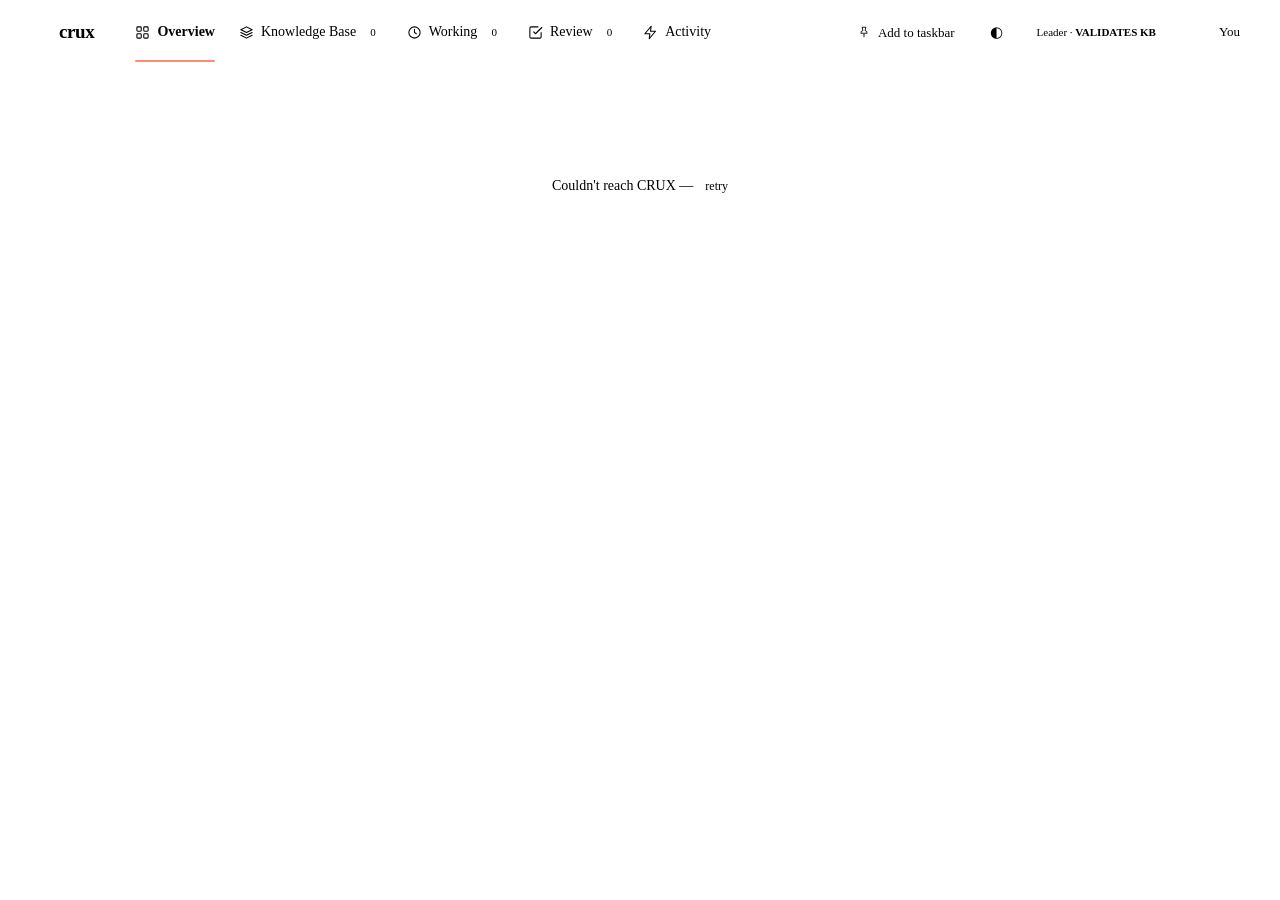
==== commit 8f7ed58e: "Refine GitHub theme: brand green #046E2B, readable UI, sparing green - Brand green set to #046E2B (a" ====
--- a/crux/static/index.html
+++ b/crux/static/index.html
@@ -4,7 +4,7 @@
 <meta charset="utf-8"/>
 <meta name="viewport" content="width=device-width, initial-scale=1"/>
 <title>CRUX</title>
-<link rel="icon" href="data:image/svg+xml,%3Csvg xmlns='http://www.w3.org/2000/svg' viewBox='0 0 32 32'%3E%3Crect width='32' height='32' rx='7' fill='%231f883d'/%3E%3Cpath d='M9 9 L23 23 M23 9 L9 23' stroke='white' stroke-width='3.4' stroke-linecap='round'/%3E%3C/svg%3E">
+<link rel="icon" href="data:image/svg+xml,%3Csvg xmlns='http://www.w3.org/2000/svg' viewBox='0 0 32 32'%3E%3Crect width='32' height='32' rx='7' fill='%23046E2B'/%3E%3Cpath d='M9 9 L23 23 M23 9 L9 23' stroke='white' stroke-width='3.4' stroke-linecap='round'/%3E%3C/svg%3E">
 <link rel="stylesheet" href="/static/tokens.css">
 <script>/* apply saved theme before paint to avoid a flash */
   try{if(localStorage.getItem('crux-theme')==='dark')document.documentElement.classList.add('crux-dark');}catch(e){}</script>
@@ -23,12 +23,13 @@
   nav{position:sticky; top:0; z-index:30; height:64px; display:flex; align-items:center; gap:8px;
     padding:0 28px; background:var(--canvas); border-bottom:1px solid var(--hair)}
   .brand{display:flex; align-items:center; margin-right:22px}
-  /* cruX wordmark — the X is two crossing strokes with a green core */
-  .wordmark{font-weight:800; letter-spacing:-.01em; font-size:19px; color:var(--ink);
-    display:inline-flex; align-items:center; font-family:var(--sans); user-select:none}
-  .wordmark .xmark{position:relative; display:inline-block; width:.74em; height:.86em; margin-left:.01em; color:var(--muted)}
-  .wordmark .xmark svg{position:absolute; inset:0; width:100%; height:100%}
-  .wordmark .xmark .core{fill:var(--green); stroke:none}
+  /* cruX logo lockup — brand tile (green square, white X) + wordmark, mirrors the favicon */
+  .wordmark{font-weight:800; letter-spacing:-.02em; font-size:19px; color:var(--ink);
+    display:inline-flex; align-items:center; gap:8px; font-family:var(--sans); user-select:none}
+  .wordmark .tile{width:23px; height:23px; border-radius:7px; background:var(--accent-solid);
+    display:inline-grid; place-items:center; flex:none; box-shadow:inset 0 0 0 1px rgba(255,255,255,.08)}
+  .wordmark .tile svg{width:13px; height:13px}
+  .wordmark .tile svg path{stroke:#fff; stroke-width:3.2; stroke-linecap:round}
   .tabs{display:flex; gap:2px}
   /* GitHub-style tabs: text + underline-on-active, not a filled pill */
   .tab{border:none; background:none; color:var(--body); font-size:14px; font-weight:500;
@@ -77,16 +78,20 @@
   .hero h1{font-size:54px; margin:0 0 14px}
   .hero p{font-size:17px; color:var(--muted); max-width:620px; margin:0 0 26px; line-height:1.5}
   .row{display:flex; align-items:center; gap:18px; flex-wrap:wrap}
-  .btn{border:none; border-radius:var(--r-md); font-size:14px; font-weight:600; padding:0 20px; height:46px;
-    display:inline-flex; align-items:center; gap:9px}
-  .btn.primary{background:var(--ink); color:var(--on)}
-  .btn.primary:hover{filter:brightness(1.15)}
-  .btn.ghost{background:transparent; color:var(--ink); text-decoration:underline; text-underline-offset:3px;
-    padding:0 4px; font-weight:500}
-  .btn.teal{background:var(--teal); color:#fff}
-  .btn.sm{height:38px; font-size:13px; padding:0 15px}
-  .btn.out{background:var(--canvas); border:1px solid var(--hair); color:var(--ink)}
+  .btn{border:1px solid transparent; border-radius:var(--r-md); font-size:14px; font-weight:600; padding:0 16px; height:44px;
+    display:inline-flex; align-items:center; gap:9px; cursor:pointer}
+  /* primary = the ONE important/positive action per view → brand green (GitHub-style) */
+  .btn.primary,.btn.teal{background:var(--accent-solid); color:var(--on-accent); border-color:rgba(0,0,0,.12)}
+  .btn.primary:hover,.btn.teal:hover{background:var(--accent-solid-hover)}
+  .btn.ghost{background:transparent; color:var(--info); text-decoration:none;
+    padding:0 6px; font-weight:600}
+  .btn.ghost:hover{text-decoration:underline; text-underline-offset:3px}
+  .btn.sm{height:36px; font-size:13px; padding:0 13px}
+  /* default = neutral gray, the secondary action */
+  .btn.out{background:var(--canvas); border:1px solid var(--hair); color:var(--body)}
+  .btn.out:hover{background:var(--soft); border-color:var(--muted2)}
   .btn.danger{background:transparent; color:var(--coral); border:1px solid var(--coral-line)}
+  .btn.danger:hover{background:var(--coral); color:#fff; border-color:var(--coral)}
 
   .seedbox{width:100%; min-height:120px; border:1px solid var(--hair); background:var(--canvas);
     border-radius:var(--r-md); padding:14px 16px; font-size:15px; color:var(--ink); outline:none;
@@ -132,7 +137,7 @@
   .ev2 .evtxt{flex:1; min-width:0; font-size:13.5px; color:var(--body); line-height:1.45; overflow:hidden; text-overflow:ellipsis}
   .ev2 .evtxt b{color:var(--ink); font-weight:600}
   .ev2 .evwhen{font-size:11px; color:var(--muted2); flex:none}
-  .ev2 .evopen{font-size:12px; color:var(--teal); cursor:pointer; flex:none; white-space:nowrap}
+  .ev2 .evopen{font-size:12px; color:var(--info); cursor:pointer; flex:none; white-space:nowrap}
   .ev2 .evopen:hover{text-decoration:underline}
   .dumpcard.hl{box-shadow:0 0 0 3px rgba(20,48,48,.28); border-color:var(--teal-line)}
 
@@ -224,16 +229,16 @@
   .srcurl{flex:1; min-width:220px; border:1px solid var(--hair); background:var(--canvas); color:var(--ink);
     border-radius:var(--r-sm); padding:8px 12px; font-size:13.5px; font-family:var(--sans)}
   .srcurl:focus{outline:none; border-color:var(--teal-line)}
-  .filebtn{font-size:13px; color:var(--teal); border:1px solid var(--teal-line); background:var(--teal-bg);
+  .filebtn{font-size:13px; color:var(--body); border:1px solid var(--hair); background:var(--canvas);
     border-radius:var(--r-sm); padding:7px 12px; cursor:pointer; flex:none}
-  .filebtn:hover{filter:brightness(.97)}
+  .filebtn:hover{background:var(--soft); border-color:var(--muted2)}
   .srcstatus{font-size:12px; color:var(--muted2); flex-basis:100%; min-height:0}
   .srcstatus.busy{color:var(--peach)} .srcstatus.ok{color:var(--teal)} .srcstatus.err{color:var(--coral)}
   .lensbar{display:flex; flex-wrap:wrap; gap:8px; margin:4px 0 14px}
   .lens{border:1px solid var(--hair); background:var(--canvas); color:var(--body); border-radius:var(--pill);
     padding:6px 14px; font-size:13px; cursor:pointer}
   .lens:hover{border-color:var(--muted2)}
-  .lens.on{background:var(--ink); color:var(--on); border-color:var(--ink)}
+  .lens.on{background:var(--emphasis); color:var(--on-emphasis); border-color:var(--emphasis)}
   .lens.new{border-style:dashed; color:var(--muted)}
   .lens .lx{margin-left:6px; opacity:.55} .lens .lx:hover{opacity:1; color:var(--coral)}
 
@@ -250,8 +255,8 @@
   .kbclear:hover{color:var(--ink)}
   .kbsearch{width:100%; height:38px; border:1px solid var(--hair); background:var(--soft); border-radius:var(--r-md);
     padding:0 28px 0 30px; font-size:13px; color:var(--ink); outline:none; box-sizing:border-box}
-  .kbsearch:focus{border-color:var(--teal); background:var(--canvas)}
-  .kbcount{font-family:var(--mono); font-size:10px; color:var(--teal); min-height:13px; margin:-4px 2px 6px}
+  .kbsearch:focus{border-color:var(--info); background:var(--canvas)}
+  .kbcount{font-family:var(--mono); font-size:10px; color:var(--muted); min-height:13px; margin:-4px 2px 6px}
   .kbnav.searching .kbgroup{margin-bottom:2px}
   .kbmodes{display:inline-flex; gap:2px; background:var(--card); border-radius:var(--pill); padding:3px; margin-bottom:12px}
   .kbmode{border:none; background:none; color:var(--muted); font-family:var(--mono); font-size:11px; padding:5px 12px; border-radius:var(--pill)}
@@ -288,7 +293,7 @@
   .curpill{font-family:var(--mono); font-size:10px; color:var(--teal); background:var(--canvas);
     border:1px solid var(--teal-line); border-radius:var(--pill); padding:2px 8px}
   .tcmeta{display:flex; flex-direction:column; align-items:flex-end; gap:5px; flex:none}
-  .bk{cursor:pointer; color:var(--teal)} .bk:hover{text-decoration:underline}
+  .bk{cursor:pointer; color:var(--info)} .bk:hover{text-decoration:underline}
   .threadhd{display:flex; align-items:flex-start; justify-content:space-between; gap:16px; margin-bottom:22px}
   .thactions{display:flex; gap:8px; align-items:center; flex:none}
   .tcols{display:grid; grid-template-columns:1fr 380px; gap:30px; align-items:start}
@@ -352,16 +357,16 @@
     border-radius:var(--r-md); padding:11px 14px; font-size:15px; line-height:1.5; color:var(--ink);
     font-weight:500; outline:none; resize:vertical; font-family:var(--sans); white-space:pre-wrap}
   .intbox:focus{border-color:var(--ink)}
-  .ctxpanel{background:var(--teal-bg); border:1px solid var(--teal-line); border-radius:var(--r-lg); padding:16px 18px; margin-bottom:18px}
+  .ctxpanel{background:var(--card); border:1px solid var(--hair); border-radius:var(--r-lg); padding:16px 18px; margin-bottom:18px}
   .ctxhd{display:flex; align-items:center; gap:8px; margin-bottom:10px}
-  .ctxlbl{font-family:var(--mono); font-size:11px; letter-spacing:.05em; text-transform:uppercase; color:var(--teal); flex:1; min-width:0}
-  .ctxbox{width:100%; min-height:120px; border:1px solid var(--teal-line); background:var(--canvas);
+  .ctxlbl{font-family:var(--mono); font-size:11px; letter-spacing:.05em; text-transform:uppercase; color:var(--muted); flex:1; min-width:0}
+  .ctxbox{width:100%; min-height:120px; border:1px solid var(--hair); background:var(--canvas);
     border-radius:var(--r-md); padding:14px 16px; font-size:14.5px; line-height:1.6; color:var(--ink);
     outline:none; resize:vertical; font-family:var(--sans); white-space:pre-wrap}
-  .ctxbox:focus{border-color:var(--teal)}
+  .ctxbox:focus{border-color:var(--info)}
   .ownedtag,.autotag{font-family:var(--mono); font-size:10px; padding:2px 7px; border-radius:var(--pill)}
-  .ownedtag{background:var(--peach-bg); color:var(--peach)} .autotag{background:var(--canvas); color:var(--teal)}
-  .resum{cursor:pointer; color:var(--teal); font-family:var(--sans); font-size:12px; white-space:nowrap}
+  .ownedtag{background:var(--peach-bg); color:var(--peach)} .autotag{background:var(--canvas); color:var(--muted)}
+  .resum{cursor:pointer; color:var(--info); font-family:var(--sans); font-size:12px; white-space:nowrap}
   .resum:hover{text-decoration:underline}
   .savedrow{display:none; align-items:center; gap:12px; margin-top:10px}
   .dumprow{display:flex; gap:10px; margin:6px 0 8px}
@@ -369,7 +374,7 @@
   .dumptags .tglbl{font-family:var(--mono); font-size:10px; letter-spacing:.06em; text-transform:uppercase; color:var(--muted2); margin-right:2px}
   .tagchip{font-size:12px; padding:3px 10px; border-radius:999px; border:1px solid var(--line); background:transparent; color:var(--muted); cursor:pointer; transition:.12s}
   .tagchip:hover{border-color:var(--teal); color:var(--ink)}
-  .tagchip.on{background:var(--teal); border-color:var(--teal); color:#fff}
+  .tagchip.on{background:var(--emphasis); border-color:var(--emphasis); color:var(--on-emphasis)}
   .tagchip.clear{border-style:dashed; color:var(--muted2)}
   .tagchip.hidden{display:none}
   .dumphd{font-family:var(--mono); font-size:11px; letter-spacing:.06em; text-transform:uppercase; color:var(--muted2); margin:18px 0 10px}
@@ -381,7 +386,7 @@
   .dcside{flex:none; padding-top:1px}
   .incl{width:26px; height:26px; border-radius:50%; border:1px solid var(--hair); background:var(--canvas);
     color:var(--muted2); font-size:13px; line-height:1; display:grid; place-items:center}
-  .incl.on{background:var(--teal); border-color:var(--teal); color:#fff}
+  .incl.on{background:var(--emphasis); border-color:var(--emphasis); color:var(--on-emphasis)}
   .incl:hover{border-color:var(--muted2)}
   .dcmain{flex:1; min-width:0; cursor:pointer}
   .dctop{display:flex; align-items:center; gap:8px; margin-bottom:6px}
@@ -390,7 +395,7 @@
   .dcsrc{font-family:var(--mono); font-size:9px; color:var(--muted2); background:var(--soft); border-radius:var(--pill); padding:2px 7px}
   .dctext{font-size:13.5px; color:var(--body); line-height:1.5; word-break:break-word; white-space:pre-wrap}
   .dctext:not(.full){display:-webkit-box; -webkit-line-clamp:3; -webkit-box-orient:vertical; overflow:hidden}
-  .more-link{display:inline-block; margin-top:6px; color:var(--teal); font-size:12px; cursor:pointer}
+  .more-link{display:inline-block; margin-top:6px; color:var(--info); font-size:12px; cursor:pointer}
   .dcdel{flex:none; background:none; color:var(--muted2); font-size:18px; line-height:1; padding:0 2px}
   .dcdel:hover{color:var(--coral)}
   .kind{font-family:var(--mono); font-size:9px; letter-spacing:.04em; text-transform:uppercase; padding:2px 8px; border-radius:var(--pill); background:var(--soft); color:var(--muted); font-weight:600}
@@ -415,7 +420,7 @@
   .kbhdrow{display:flex; align-items:flex-start; justify-content:space-between; gap:16px}
   .kbtoggle{display:inline-flex; gap:2px; background:var(--card); border:1px solid var(--hair); border-radius:var(--pill); padding:3px; flex:none}
   .kbtog{border:none; background:none; color:var(--muted); font-size:13px; padding:6px 14px; border-radius:var(--pill)}
-  .kbtog.on{background:var(--ink); color:var(--on)}
+  .kbtog.on{background:var(--emphasis); color:var(--on-emphasis)}
   /* chat fills the viewport: header + input pinned, only the stream scrolls.
      In ask mode the body scroll is locked (see body.kb-ask) so nothing drifts. */
   .askview{display:flex; flex-direction:column; height:calc(100vh - 100px); min-height:440px}
@@ -423,13 +428,13 @@
   .askstream{flex:1; overflow-y:auto; margin:16px 0 0; padding:4px 2px 8px; min-height:0}
   .askfoot{flex:none; padding-top:12px; border-top:1px solid var(--hair); margin-top:4px}
   .qrow{display:flex; justify-content:flex-end; margin-bottom:14px}
-  .qbub{background:var(--teal); color:#fff; border-radius:14px 14px 4px 14px; padding:11px 15px; font-size:14.5px; max-width:75%}
+  .qbub{background:var(--info); color:#fff; border-radius:14px 14px 4px 14px; padding:11px 15px; font-size:14.5px; max-width:75%}
   .arow{margin-bottom:24px}
   .abub{background:var(--canvas); border:1px solid var(--hair); border-radius:4px 14px 14px 14px; padding:16px 18px;
     font-size:14.5px; line-height:1.65; color:var(--body); max-width:820px}
-  .cite{font-family:var(--mono); font-size:10px; background:var(--teal-bg); color:var(--teal); border-radius:5px;
+  .cite{font-family:var(--mono); font-size:10px; background:var(--k-decision-bg); color:var(--info); border-radius:5px;
     padding:1px 5px; vertical-align:super; cursor:pointer; margin:0 1px}
-  .cite:hover{background:var(--teal); color:#fff}
+  .cite:hover{background:var(--info); color:#fff}
   .askthinking{display:flex; align-items:center; gap:10px; color:var(--muted2); font-size:13px; padding:8px 2px}
   .srclabel{font-family:var(--mono); font-size:10px; letter-spacing:.06em; text-transform:uppercase; color:var(--muted2); margin:16px 0 9px}
   /* sources are collapsed by default — answer first, evidence on demand */
@@ -457,7 +462,7 @@
   .schip:hover{border-color:var(--teal-line)}
   .askbar{display:flex; gap:10px}
   .askbar input{flex:1; height:50px; border:1px solid var(--hair); background:var(--canvas); border-radius:13px; padding:0 18px; font-size:15px; color:var(--ink); outline:none}
-  .askbar input:focus{border-color:var(--teal)}
+  .askbar input:focus{border-color:var(--info)}
   .askbar .btn{height:50px}
   .askground{font-size:11px; color:var(--muted2); text-align:center; margin-top:8px}
   /* fact detail overlay */
@@ -490,14 +495,12 @@
   .kbnav.searching .kbgitems{display:block; padding-left:0; margin-left:0; border-left:none}
   .navitem{padding:9px 11px; border-radius:var(--r-sm); cursor:pointer; border:1px solid transparent}
   .navitem:hover{background:var(--soft)}
-  .navitem.sel{background:var(--ink)}
-  .navitem.sel .nt{color:var(--on)}
+  .navitem.sel{background:var(--strong); border-color:var(--hair); box-shadow:inset 2px 0 0 var(--accent)}
+  .navitem.sel .nt{color:var(--ink); font-weight:600}
   .navitem .nt{font-size:13.5px; color:var(--ink); font-weight:500; line-height:1.35;
     overflow:hidden; text-overflow:ellipsis; white-space:nowrap}
   .navitem .ni{display:flex; align-items:center; gap:6px; margin-top:5px}
-  .navitem.sel .ipill{background:rgba(255,255,255,.18); color:var(--on)}
   .nbadge{font-family:var(--mono); font-size:10px; color:var(--muted2)}
-  .navitem.sel .nbadge{color:rgba(255,255,255,.7)}
   /* tree browsing: deeper nodes read as sentence-case topics, not shouty headers */
   .treenode .kbglabel{text-transform:none; letter-spacing:.01em; font-family:var(--sans); font-size:13px; font-weight:600}
   .treenode .treenode .kbglabel{font-weight:500; color:var(--body)}
@@ -530,7 +533,7 @@
   .empty .big{font-size:20px; color:var(--muted); margin-bottom:8px; font-weight:500}
 
   .toast{position:fixed; bottom:26px; left:50%; transform:translateX(-50%) translateY(16px); z-index:60;
-    background:var(--ink); color:var(--on); border-radius:var(--r-md); padding:12px 20px; font-size:14px; opacity:0;
+    background:var(--emphasis); color:var(--on-emphasis); border-radius:var(--r-md); padding:12px 20px; font-size:14px; opacity:0;
     transition:.3s; pointer-events:none}
   .toast.on{opacity:1; transform:translateX(-50%)}
   footer{background:var(--soft); border-top:1px solid var(--hair); padding:34px 28px; text-align:center;
@@ -595,7 +598,7 @@
 <body>
 <nav>
   <div class="brand">
-    <span class="wordmark">cru<span class="xmark"><svg viewBox="0 0 24 24" fill="none" stroke="currentColor" stroke-width="3.2" stroke-linecap="round"><path d="M5 5 L19 19 M19 5 L5 19"/><circle class="core" cx="12" cy="12" r="3.4"/></svg></span></span>
+    <span class="wordmark"><span class="tile"><svg viewBox="0 0 24 24" fill="none"><path d="M6 6 L18 18 M18 6 L6 18"/></svg></span>crux</span>
   </div>
   <div class="tabs" id="tabs">
     <button class="tab on" data-v="overview"><svg viewBox="0 0 24 24"><rect x="3" y="3" width="7" height="7" rx="1.5"/><rect x="14" y="3" width="7" height="7" rx="1.5"/><rect x="3" y="14" width="7" height="7" rx="1.5"/><rect x="14" y="14" width="7" height="7" rx="1.5"/></svg> Overview</button>
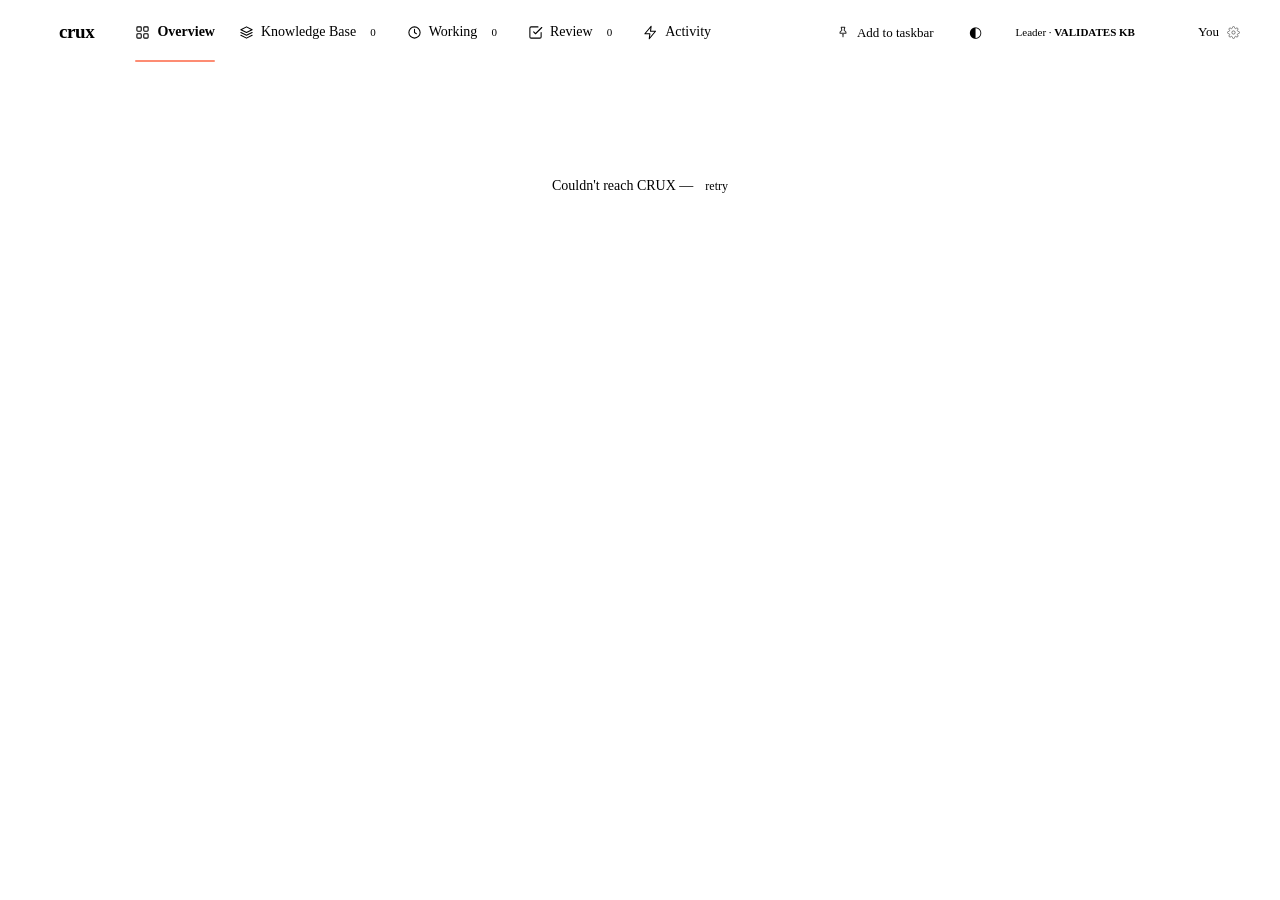
==== commit 313b4eec: "Open a Settings panel from the dashboard avatar Clicking the 'You' avatar in the top nav did nothing" ====
--- a/crux/static/index.html
+++ b/crux/static/index.html
@@ -61,7 +61,9 @@
     border-radius:var(--pill); padding:5px 11px}
   .status b{color:var(--green)}
   .who{display:flex; align-items:center; gap:8px; border:1px solid var(--hair); border-radius:var(--pill);
-    padding:4px 12px 4px 4px; font-size:13px; color:var(--ink)}
+    padding:4px 12px 4px 4px; font-size:13px; color:var(--ink); cursor:pointer; transition:.12s}
+  .who:hover{border-color:var(--muted2); background:var(--soft)}
+  .who:focus-visible{outline:2px solid var(--emphasis); outline-offset:2px}
   .who .av{width:26px;height:26px;border-radius:50%;background:var(--teal);color:#fff;font-size:11px;
     font-weight:600;display:grid;place-items:center}
 
@@ -221,6 +223,36 @@
   .edges .ep:hover{filter:brightness(.97)}
   .acts{display:flex; flex-direction:column; gap:9px}
   .acts .btn{justify-content:center; width:100%}
+
+  /* settings drawer */
+  .setsec{border-top:1px solid var(--hair); padding:20px 0 4px; margin-top:4px}
+  .setsec:first-of-type{border-top:none; padding-top:0}
+  .setsec .sh{font-family:var(--mono); font-size:11px; letter-spacing:.1em; text-transform:uppercase; color:var(--teal); margin-bottom:6px}
+  .setsec .sp{font-size:13px; color:var(--muted); line-height:1.55; margin:0 0 14px}
+  .setfield{display:block; margin-bottom:12px}
+  .setfield>span{display:flex; justify-content:space-between; align-items:center; font-size:13px; color:var(--muted); margin-bottom:6px}
+  .setfield .set-on{font-family:var(--mono); font-size:10px; letter-spacing:.05em; color:var(--green)}
+  .setfield .set-off{font-family:var(--mono); font-size:10px; letter-spacing:.05em; color:var(--muted2)}
+  .setin{width:100%; height:44px; border:1px solid var(--hair); background:var(--canvas); border-radius:var(--r-md);
+    padding:0 14px; font-size:14px; color:var(--ink); outline:none; font-family:var(--mono)}
+  .setin:focus{border-color:var(--ink)}
+  details.setadv{margin:2px 0 0} details.setadv summary{font-size:13px; color:var(--muted); cursor:pointer; padding:6px 0; list-style:none}
+  details.setadv[open] summary{margin-bottom:8px}
+  .chords{display:flex; flex-wrap:wrap; gap:8px}
+  .chord{border:1px solid var(--hair); background:var(--canvas); color:var(--body); border-radius:10px;
+    padding:9px 13px; font-family:var(--mono); font-size:12.5px; cursor:pointer; transition:.12s}
+  .chord:hover{border-color:var(--muted2)}
+  .chord.on{border-color:var(--emphasis); background:var(--emphasis); color:var(--on-emphasis)}
+  .recorder{border:1.5px dashed var(--muted2); border-radius:10px; padding:12px 14px; font-family:var(--mono);
+    font-size:13px; color:var(--ink); background:var(--canvas); cursor:text; outline:none; text-align:center; margin-top:10px}
+  .recorder:focus{border-style:solid; border-color:var(--ink); background:var(--soft)}
+  .vmsg{font-size:12px; color:var(--muted); margin-top:8px} .vmsg.ok{color:var(--green)} .vmsg.bad{color:var(--coral)}
+  .toggle{display:flex; align-items:center; gap:12px; cursor:pointer}
+  .switch{width:44px; height:26px; border-radius:var(--pill); background:var(--strong,#e3d9bf); position:relative; transition:.18s; flex:none; border:1px solid var(--hair)}
+  .switch::after{content:""; position:absolute; top:2px; left:2px; width:20px; height:20px; border-radius:50%; background:#fff; transition:.18s; box-shadow:0 1px 3px rgba(0,0,0,.2)}
+  .toggle.on .switch{background:var(--green); border-color:var(--green)}
+  .toggle.on .switch::after{transform:translateX(18px)}
+  .toggle .lbl{font-size:14px; color:var(--ink); font-weight:500} .toggle .lbl small{display:block; color:var(--muted); font-weight:400; font-size:12.5px; margin-top:2px}
 
   /* lenses (emergent topics) */
   .srcbar{display:flex; flex-wrap:wrap; align-items:center; gap:8px; margin:0 0 14px; padding:12px 14px;
@@ -276,8 +308,8 @@
   .fsel .subin{border:none; background:none; color:var(--ink); font-family:var(--sans); font-size:13px;
     font-weight:500; outline:none; padding:6px 4px; width:150px}
   .fhint{margin-top:10px; font-size:12.5px; color:var(--muted); line-height:1.5;
-    background:var(--teal-bg); border:1px solid var(--teal-line); border-radius:var(--r-md); padding:10px 13px}
-  .fhint b{color:var(--teal)}
+    background:var(--card); border:1px solid var(--hair); border-left:3px solid var(--info); border-radius:var(--r-md); padding:10px 13px}
+  .fhint b{color:var(--body)}
   /* threads / working */
   .newthread{display:flex; gap:10px; margin:6px 0 24px}
   .ntinput{flex:1; height:48px; border:1px solid var(--hair); background:var(--canvas); border-radius:var(--r-md);
@@ -487,7 +519,7 @@
   .kbglabel{flex:1; font-family:var(--mono); font-size:11px; letter-spacing:.04em; text-transform:uppercase; color:var(--ink); min-width:0}
   .kbglabel .gsub{color:var(--muted2); text-transform:none; letter-spacing:0; font-family:var(--sans); font-size:11px}
   .gcount{font-family:var(--mono); font-size:10px; color:var(--muted2); background:var(--soft); border-radius:var(--pill); padding:2px 8px; flex:none}
-  .kbgroup.open .gcount{background:var(--teal-bg); color:var(--teal)}
+  .kbgroup.open .gcount{background:var(--strong); color:var(--body)}
   .kbgitems{display:none; padding:2px 0 6px 14px; margin-left:6px; border-left:1px solid var(--hair)}
   .kbgroup.open .kbgitems{display:block}
   /* while searching, flatten: hide headers and reveal every matching fact */
@@ -495,7 +527,7 @@
   .kbnav.searching .kbgitems{display:block; padding-left:0; margin-left:0; border-left:none}
   .navitem{padding:9px 11px; border-radius:var(--r-sm); cursor:pointer; border:1px solid transparent}
   .navitem:hover{background:var(--soft)}
-  .navitem.sel{background:var(--strong); border-color:var(--hair); box-shadow:inset 2px 0 0 var(--accent)}
+  .navitem.sel{background:var(--strong); border-color:var(--hair); box-shadow:inset 2px 0 0 var(--info)}
   .navitem.sel .nt{color:var(--ink); font-weight:600}
   .navitem .nt{font-size:13.5px; color:var(--ink); font-weight:500; line-height:1.35;
     overflow:hidden; text-overflow:ellipsis; white-space:nowrap}
@@ -506,7 +538,7 @@
   .treenode .treenode .kbglabel{font-weight:500; color:var(--body)}
   .treepath{display:flex; flex-wrap:wrap; align-items:center; gap:5px; font-family:var(--mono); font-size:11.5px}
   .pcrumb{background:var(--soft); border-radius:var(--pill); padding:2px 9px; color:var(--body)}
-  .pcrumb:last-child{background:var(--teal-bg); color:var(--teal)}
+  .pcrumb:last-child{background:var(--strong); color:var(--ink)}
   .psep{color:var(--muted2)}
   .kbdetail{background:var(--canvas); border:1px solid var(--hair); border-radius:var(--r-lg); padding:28px 30px}
   .dhead{display:flex; align-items:center; gap:8px; margin-bottom:14px; flex-wrap:wrap}
@@ -611,7 +643,7 @@
     <button class="pinbtn" id="pinbtn" onclick="addToTaskbar()" title="Add a capture icon to your taskbar — copy text anywhere, click it, pick a tag" aria-label="Add to taskbar"><svg viewBox="0 0 24 24" width="14" height="14" fill="none" stroke="currentColor" stroke-width="1.8" stroke-linecap="round" stroke-linejoin="round"><path d="M9 4h6l-1 5 3 3v2H7v-2l3-3-1-5Z"/><path d="M12 16v4"/></svg><span class="pinlbl">Add to taskbar</span></button>
     <button class="themebtn" id="themebtn" onclick="toggleTheme()" title="Toggle dark mode" aria-label="Toggle dark mode">◐</button>
     <span class="status">Local · <b>READY</b></span>
-    <span class="who"><span class="av" id="av">U</span><span id="whoname">You</span></span>
+    <span class="who" id="who" role="button" tabindex="0" onclick="openSettings()" title="Settings — API keys, capture hotkey, Claude Code hook"><span class="av" id="av">U</span><span id="whoname">You</span><svg viewBox="0 0 24 24" width="13" height="13" fill="none" stroke="currentColor" stroke-width="1.8" style="opacity:.55"><circle cx="12" cy="12" r="3"/><path d="M19.4 15a1.65 1.65 0 0 0 .33 1.82l.06.06a2 2 0 1 1-2.83 2.83l-.06-.06a1.65 1.65 0 0 0-1.82-.33 1.65 1.65 0 0 0-1 1.51V21a2 2 0 0 1-4 0v-.09A1.65 1.65 0 0 0 9 19.4a1.65 1.65 0 0 0-1.82.33l-.06.06a2 2 0 1 1-2.83-2.83l.06-.06a1.65 1.65 0 0 0 .33-1.82 1.65 1.65 0 0 0-1.51-1H3a2 2 0 0 1 0-4h.09A1.65 1.65 0 0 0 4.6 9a1.65 1.65 0 0 0-.33-1.82l-.06-.06a2 2 0 1 1 2.83-2.83l.06.06a1.65 1.65 0 0 0 1.82.33H9a1.65 1.65 0 0 0 1-1.51V3a2 2 0 0 1 4 0v.09a1.65 1.65 0 0 0 1 1.51 1.65 1.65 0 0 0 1.82-.33l.06-.06a2 2 0 1 1 2.83 2.83l-.06.06a1.65 1.65 0 0 0-.33 1.82V9a1.65 1.65 0 0 0 1.51 1H21a2 2 0 0 1 0 4h-.09a1.65 1.65 0 0 0-1.51 1z"/></svg></span>
   </div>
 </nav>
 
@@ -1744,6 +1776,151 @@
 document.addEventListener("click",e=>{const box=document.getElementById("res");
   if(box&&!e.target.closest(".capture"))box.classList.remove("on");});
 
+/* ---------------- settings ---------------- */
+// Local state for the settings drawer (keys are write-only; we only learn
+// whether each is already set, never the value itself).
+let SET={data:null, sel:0, custom:null, customMode:false, presets:[], hook:true};
+const _scap=m=>m==="cmd"?"Super":m==="ctrl"?"Ctrl":m[0].toUpperCase()+m.slice(1);
+const _chordLabel=(mods,key)=>[...mods.map(_scap),(key==="space"?"Space":key.toUpperCase())].join(" + ");
+const _RESERVED={"ctrl+shift+i":"browser DevTools","ctrl+shift+j":"browser DevTools","ctrl+shift+c":"browser DevTools",
+  "ctrl+shift+k":"browser console","ctrl+w":"close tab","ctrl+t":"new tab","ctrl+n":"new window","ctrl+q":"quit app",
+  "ctrl+c":"copy","ctrl+v":"paste","ctrl+x":"cut","ctrl+z":"undo","ctrl+a":"select all","ctrl+s":"save",
+  "alt+tab":"switch windows","alt+f4":"close window"};
+function _validateChord(mods,key){
+  if(!key) return {ok:false,msg:"Press a key."};
+  if(!/^([a-z0-9]|space|f([1-9]|1[0-2]))$/.test(key)) return {ok:false,msg:"Use a letter, number, Space, or F-key."};
+  if(!mods.some(m=>["ctrl","alt","cmd"].includes(m))) return {ok:false,msg:"Add Ctrl, Alt, or Super — a bare key fires all the time."};
+  if(SET.data&&SET.data.platform!=="darwin"&&mods.includes("cmd")) return {ok:false,msg:"Super/Win gets grabbed by the desktop — use Ctrl or Alt."};
+  const id=["ctrl","alt","shift","cmd"].filter(m=>mods.includes(m)).join("+")+"+"+key;
+  if(_RESERVED[id]) return {ok:false,msg:`Reserved for ${_RESERVED[id]} — pick another.`};
+  return {ok:true,msg:"Looks good."};
+}
+function _buildPresets(plat){
+  const mk=(mods,key)=>({mods,key,label:_chordLabel(mods,key)});
+  if(plat==="darwin") return [mk(["cmd","shift"],"space"),mk(["cmd","ctrl"],"c"),mk(["cmd","ctrl"],"space"),mk(["cmd","shift"],"u")];
+  return [mk(["ctrl","shift"],"space"),mk(["ctrl","alt"],"c"),mk(["ctrl","alt"],"k"),mk(["ctrl","alt"],"space")];
+}
+function _normKey(e){
+  if(e.key===" "||e.code==="Space") return "space";
+  if(/^[a-zA-Z]$/.test(e.key)) return e.key.toLowerCase();
+  if(/^[0-9]$/.test(e.key)) return e.key;
+  if(/^F([1-9]|1[0-2])$/.test(e.key)) return e.key.toLowerCase();
+  return e.key.toLowerCase();
+}
+async function openSettings(){
+  document.getElementById("drawer").innerHTML='<div class="booting"><div class="spin"></div>Loading settings…</div>';
+  document.getElementById("drawer").classList.add("on");
+  document.getElementById("scrim").classList.add("on");
+  let d; try{ d=await api("/api/setup"); }catch(e){ toast("⚠ Couldn't load settings"); return; }
+  SET.data=d; SET.presets=_buildPresets(d.platform); SET.hook=!!d.hook_installed; SET.custom=null; SET.customMode=false;
+  // preselect the preset matching the current hotkey (from whoami), else Custom
+  SET.sel=0;
+  const cur=(state.hotkey||"").trim();
+  const pi=SET.presets.findIndex(p=>p.label===cur);
+  if(cur){ if(pi>=0){ SET.sel=pi; } else { SET.customMode=true; } }
+  renderSettings();
+}
+function renderSettings(){
+  const d=SET.data, plat=d.platform==="darwin"?"macOS":d.platform==="win32"?"Windows":"Linux";
+  const status=set=>set?'<span class="set-on">● set — leave blank to keep</span>':'<span class="set-off">not set</span>';
+  document.getElementById("drawer").innerHTML=`
+    <span class="tier teal">⚙ SETTINGS</span>
+    <h2>Settings</h2>
+    <div class="ds">Everything here stays on this ${plat} machine. Leave a key blank to keep the current one.</div>
+
+    <div class="setsec">
+      <div class="sh">Model &amp; API keys</div>
+      <p class="sp">One <b>NVIDIA API key</b> powers the LLM and embeddings. Free key at <span class="mono">build.nvidia.com</span>. Blank = stay offline.</p>
+      <label class="setfield"><span>NVIDIA API key ${status(d.has_nvidia)}</span>
+        <input id="set-nv" class="setin" type="password" placeholder="${d.has_nvidia?'••••••••':'nvapi-…'}" autocomplete="off"></label>
+      <details class="setadv" ${(d.has_anthropic||d.has_openai)?'open':''}><summary>Use a different provider</summary>
+        <label class="setfield"><span>Anthropic API key (LLM) ${status(d.has_anthropic)}</span>
+          <input id="set-ak" class="setin" type="password" placeholder="${d.has_anthropic?'••••••••':'sk-ant-…'}" autocomplete="off"></label>
+        <label class="setfield"><span>OpenAI API key (embeddings) ${status(d.has_openai)}</span>
+          <input id="set-ok" class="setin" type="password" placeholder="${d.has_openai?'••••••••':'sk-…'}" autocomplete="off"></label>
+      </details>
+    </div>
+
+    <div class="setsec">
+      <div class="sh">Capture hotkey</div>
+      <p class="sp">Select text anywhere → press the chord → it's saved. Active while the CRUX tray app runs.</p>
+      <div class="chords" id="set-chords"></div>
+      <div id="set-chordhint" class="vmsg"></div>
+    </div>
+
+    <div class="setsec">
+      <div class="sh">Claude Code</div>
+      <p class="sp">Auto-injects your verified knowledge on every prompt — writes to <span class="mono">~/.claude/settings.json</span>.</p>
+      <div class="toggle ${SET.hook?'on':''}" id="set-hooktoggle">
+        <div class="switch"></div>
+        <div class="lbl">Install the Claude Code hook${d.hook_installed?' <small>currently installed</small>':'<small>currently off</small>'}</div>
+      </div>
+    </div>
+
+    <div class="acts" style="margin-top:20px">
+      <button class="btn teal" id="set-save" onclick="saveSettings()">Save settings</button>
+      <button class="btn out" onclick="closeDrawer()">Cancel</button>
+    </div>`;
+  document.getElementById("set-hooktoggle").onclick=()=>{SET.hook=!SET.hook;
+    document.getElementById("set-hooktoggle").classList.toggle("on",SET.hook);};
+  drawSetChords();
+}
+function drawSetChords(){
+  const box=document.getElementById("set-chords"); if(!box) return;
+  box.innerHTML=SET.presets.map((c,i)=>`<button class="chord ${(!SET.customMode&&i===SET.sel)?'on':''}" data-i="${i}">${c.label}</button>`).join("")
+    +`<button class="chord ${SET.customMode?'on':''}" id="set-customchip">✎ Custom…</button>`;
+  box.querySelectorAll(".chord[data-i]").forEach(b=>b.onclick=()=>{SET.customMode=false; SET.sel=+b.dataset.i; drawSetChords();});
+  document.getElementById("set-customchip").onclick=()=>{SET.customMode=true; drawSetChords();
+    setTimeout(()=>{const r=document.getElementById("set-recorder"); if(r) r.focus();},0);};
+  updateSetHint();
+}
+function updateSetHint(){
+  const h=document.getElementById("set-chordhint"); if(!h) return;
+  if(SET.customMode){
+    const v=SET.custom?_validateChord(SET.custom.mods,SET.custom.key):null;
+    h.innerHTML=`<div tabindex="0" id="set-recorder" class="recorder">${SET.custom?SET.custom.label:"Click here, then press your shortcut…"}</div>`
+      +`<div class="vmsg ${v?(v.ok?'ok':'bad'):''}">`+(v?(v.ok?"✓ ":"⚠ ")+v.msg:"Press a modifier + a letter/number/Space/F-key.")+`</div>`;
+    const r=document.getElementById("set-recorder");
+    if(r) r.onkeydown=e=>{e.preventDefault();
+      if(["Control","Alt","Shift","Meta","OS"].includes(e.key)) return;
+      const mods=[]; if(e.ctrlKey)mods.push("ctrl"); if(e.altKey)mods.push("alt"); if(e.shiftKey)mods.push("shift"); if(e.metaKey)mods.push("cmd");
+      const key=_normKey(e); SET.custom={mods,key,label:_chordLabel(mods,key)}; updateSetHint();};
+    return;
+  }
+  const c=SET.presets[SET.sel];
+  const tips={darwin:"The tray app registers this chord (needs Accessibility permission).",
+    win32:"The tray app registers this chord directly.",
+    linux:"On Wayland, run `crux bind` to register it at the OS level."};
+  h.className="vmsg"; h.textContent=`Chosen: ${c.label}. `+(tips[SET.data.platform]||"");
+}
+async function saveSettings(){
+  let mods,key;
+  if(SET.customMode){
+    const v=SET.custom&&_validateChord(SET.custom.mods,SET.custom.key);
+    if(!v||!v.ok){ updateSetHint(); toast("⚠ Pick a valid custom hotkey first"); return; }
+    mods=SET.custom.mods; key=SET.custom.key;
+  } else { mods=SET.presets[SET.sel].mods; key=SET.presets[SET.sel].key; }
+  const val=id=>{const el=document.getElementById(id); return (el&&el.value.trim())||null;};
+  const btn=document.getElementById("set-save"); if(btn){btn.disabled=true; btn.textContent="Saving…";}
+  try{
+    const r=await post("/api/setup",{
+      nvidia_key:val("set-nv"), anthropic_key:val("set-ak"), openai_key:val("set-ok"),
+      install_hook:SET.hook, chord_mods:mods, chord_key:key});
+    state.hotkey=r.chord||state.hotkey;
+    const bits=[`Hotkey ${r.chord}`];
+    if(r.chord_rejected) bits.push(`(kept old — ${r.chord_rejected})`);
+    if(r.keys_saved&&r.keys_saved.length) bits.push(`${r.keys_saved.length} key${r.keys_saved.length>1?'s':''} saved`);
+    if(r.providers&&r.providers!=="offline") bits.push(`live on ${r.providers}`);
+    toast("✓ "+bits.join(" · "));
+    closeDrawer();
+  }catch(e){ toast("⚠ Couldn't save settings ("+e+")"); }
+  if(btn){btn.disabled=false; btn.textContent="Save settings";}
+}
+// keyboard access for the avatar button
+(function(){const w=document.getElementById("who");
+  if(w) w.addEventListener("keydown",e=>{if(e.key==="Enter"||e.key===" "){e.preventDefault(); openSettings();}});})();
+window.openSettings=openSettings;window.saveSettings=saveSettings;
+
 window.setView=setView;window.openItem=openItem;window.doCapture=doCapture;window.promote=promote;
 window.promoteRefined=promoteRefined;window.archive=archive;window.demote=demote;window.supersede=supersede;
 window.closeDrawer=closeDrawer;window.toast=toast;
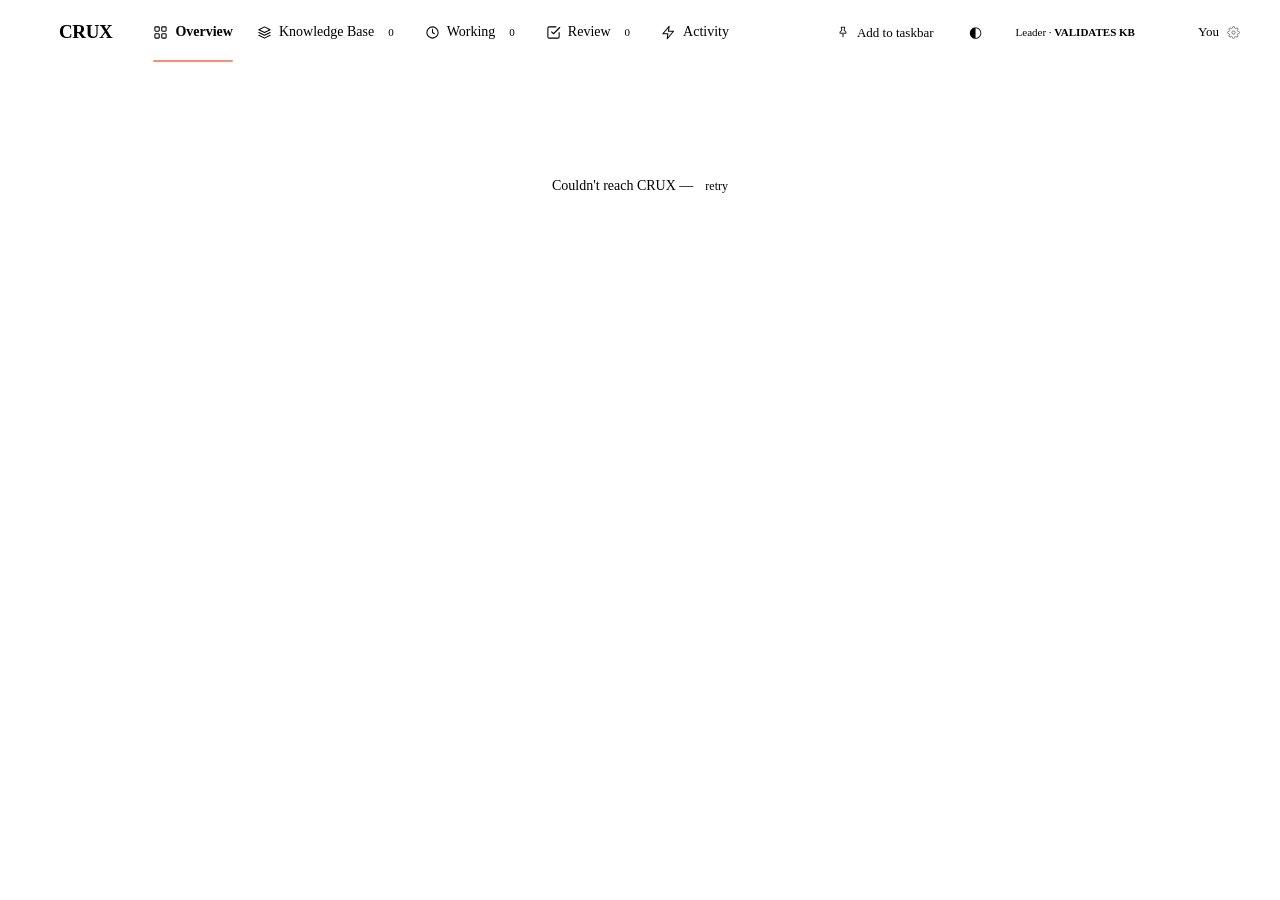
==== commit 35d44ba4: "Change wordmark from 'crux' to 'CRUX'" ====
--- a/crux/static/index.html
+++ b/crux/static/index.html
@@ -630,7 +630,7 @@
 <body>
 <nav>
   <div class="brand">
-    <span class="wordmark"><span class="tile"><svg viewBox="0 0 24 24" fill="none"><path d="M6 6 L18 18 M18 6 L6 18"/></svg></span>crux</span>
+    <span class="wordmark"><span class="tile"><svg viewBox="0 0 24 24" fill="none"><path d="M6 6 L18 18 M18 6 L6 18"/></svg></span>CRUX</span>
   </div>
   <div class="tabs" id="tabs">
     <button class="tab on" data-v="overview"><svg viewBox="0 0 24 24"><rect x="3" y="3" width="7" height="7" rx="1.5"/><rect x="14" y="3" width="7" height="7" rx="1.5"/><rect x="3" y="14" width="7" height="7" rx="1.5"/><rect x="14" y="14" width="7" height="7" rx="1.5"/></svg> Overview</button>
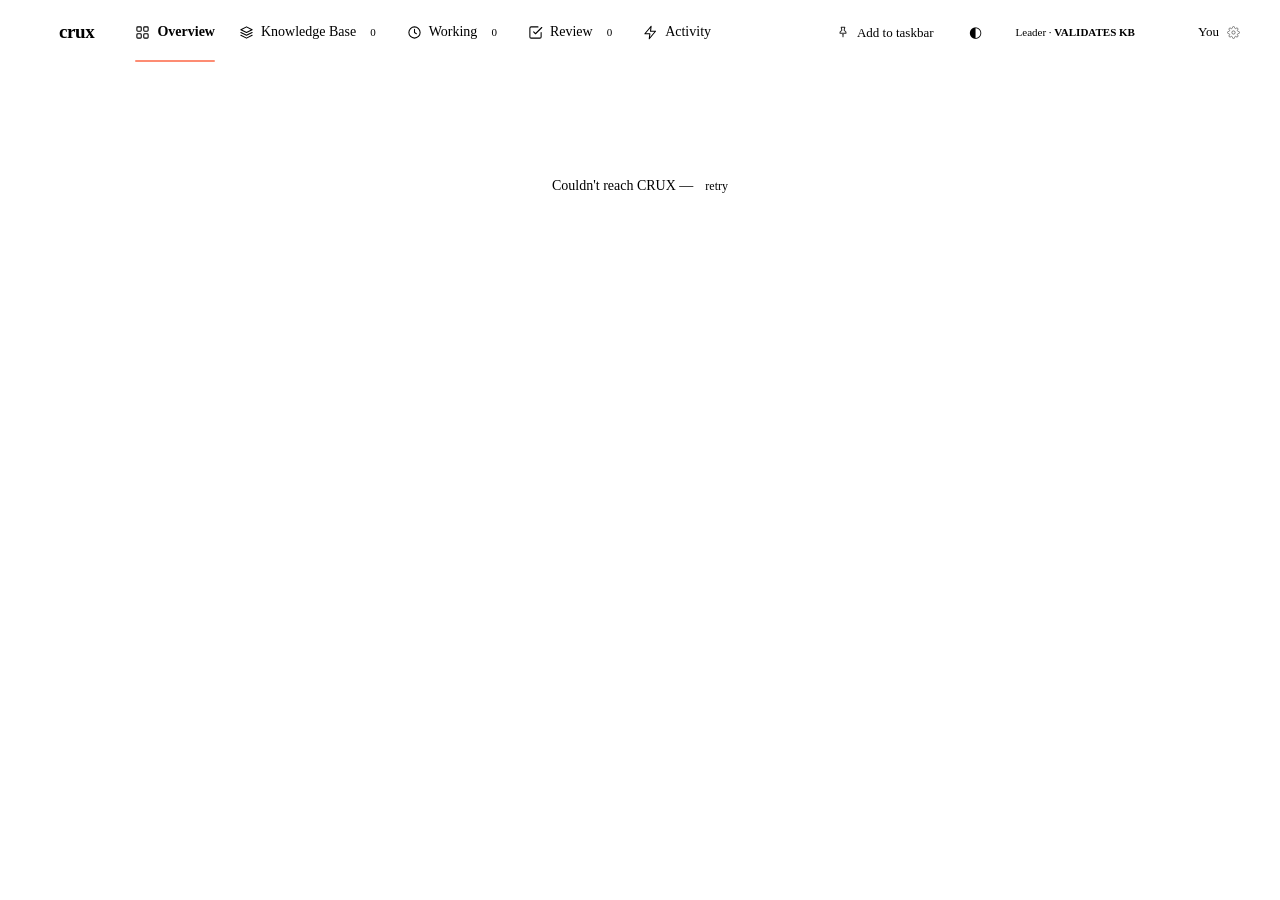
==== commit 6bbf46ef: "Add one-click Cursor / VS Code setup to the Settings panel Claude Code gets CRUX ambiently via hooks" ====
--- a/crux/static/index.html
+++ b/crux/static/index.html
@@ -630,7 +630,7 @@
 <body>
 <nav>
   <div class="brand">
-    <span class="wordmark"><span class="tile"><svg viewBox="0 0 24 24" fill="none"><path d="M6 6 L18 18 M18 6 L6 18"/></svg></span>CRUX</span>
+    <span class="wordmark"><span class="tile"><svg viewBox="0 0 24 24" fill="none"><path d="M6 6 L18 18 M18 6 L6 18"/></svg></span>crux</span>
   </div>
   <div class="tabs" id="tabs">
     <button class="tab on" data-v="overview"><svg viewBox="0 0 24 24"><rect x="3" y="3" width="7" height="7" rx="1.5"/><rect x="14" y="3" width="7" height="7" rx="1.5"/><rect x="3" y="14" width="7" height="7" rx="1.5"/><rect x="14" y="14" width="7" height="7" rx="1.5"/></svg> Overview</button>
@@ -1850,11 +1850,23 @@
 
     <div class="setsec">
       <div class="sh">Claude Code</div>
-      <p class="sp">Auto-injects your verified knowledge on every prompt — writes to <span class="mono">~/.claude/settings.json</span>.</p>
+      <p class="sp">Ambient: auto-injects your verified knowledge on every prompt and captures decisions — writes to <span class="mono">~/.claude/settings.json</span>.</p>
       <div class="toggle ${SET.hook?'on':''}" id="set-hooktoggle">
         <div class="switch"></div>
         <div class="lbl">Install the Claude Code hook${d.hook_installed?' <small>currently installed</small>':'<small>currently off</small>'}</div>
       </div>
+    </div>
+
+    <div class="setsec">
+      <div class="sh">Other editors · Cursor &amp; VS Code</div>
+      <p class="sp">These connect through CRUX's <b>MCP server</b> — the agent gets <span class="mono">get_context</span> and <span class="mono">log_work</span> tools. We also drop a small rules file so the agent calls them on its own (closest thing to the Claude Code hook).</p>
+      <label class="setfield"><span>Project folder <span class="set-off">for the rules file &amp; VS Code config</span></span>
+        <input id="set-proj" class="setin" type="text" placeholder="/path/to/your/project" value="${esc(d.cwd||'')}"></label>
+      <div class="chords" style="margin-bottom:4px">
+        <button class="chord" onclick="connectEditor('cursor')">➜ Connect Cursor</button>
+        <button class="chord" onclick="connectEditor('vscode')">➜ Connect VS Code</button>
+      </div>
+      <div id="set-editor-result" class="vmsg"></div>
     </div>
 
     <div class="acts" style="margin-top:20px">
@@ -1916,10 +1928,25 @@
   }catch(e){ toast("⚠ Couldn't save settings ("+e+")"); }
   if(btn){btn.disabled=false; btn.textContent="Save settings";}
 }
+async function connectEditor(editor){
+  const out=document.getElementById("set-editor-result"); if(!out) return;
+  const proj=(document.getElementById("set-proj")||{}).value||"";
+  out.className="vmsg"; out.textContent="Connecting "+(editor==="vscode"?"VS Code":"Cursor")+"…";
+  try{
+    const r=await post("/api/connect-editor",{editor, project_dir:proj.trim()||null, write_rules:true});
+    if(!r.ok){ out.className="vmsg bad"; out.textContent="⚠ "+(r.error||"Couldn't connect."); return; }
+    const files=(r.written||[]).map(f=>`<div class="mono" style="font-size:11.5px">wrote ${esc(f)}</div>`).join("");
+    const notes=(r.notes||[]).map(n=>`<div style="margin-top:4px">• ${esc(n)}</div>`).join("");
+    out.className="vmsg ok";
+    out.innerHTML=`✓ Connected ${esc(r.editor)}.${files?`<div style="margin-top:6px">${files}</div>`:''}`
+      +`${r.next?`<div style="margin-top:6px;color:var(--muted)">Next: ${esc(r.next)}</div>`:''}${notes?`<div style="color:var(--muted)">${notes}</div>`:''}`;
+    toast("✓ Connected "+r.editor);
+  }catch(e){ out.className="vmsg bad"; out.textContent="⚠ Couldn't connect ("+e+")"; }
+}
 // keyboard access for the avatar button
 (function(){const w=document.getElementById("who");
   if(w) w.addEventListener("keydown",e=>{if(e.key==="Enter"||e.key===" "){e.preventDefault(); openSettings();}});})();
-window.openSettings=openSettings;window.saveSettings=saveSettings;
+window.openSettings=openSettings;window.saveSettings=saveSettings;window.connectEditor=connectEditor;
 
 window.setView=setView;window.openItem=openItem;window.doCapture=doCapture;window.promote=promote;
 window.promoteRefined=promoteRefined;window.archive=archive;window.demote=demote;window.supersede=supersede;
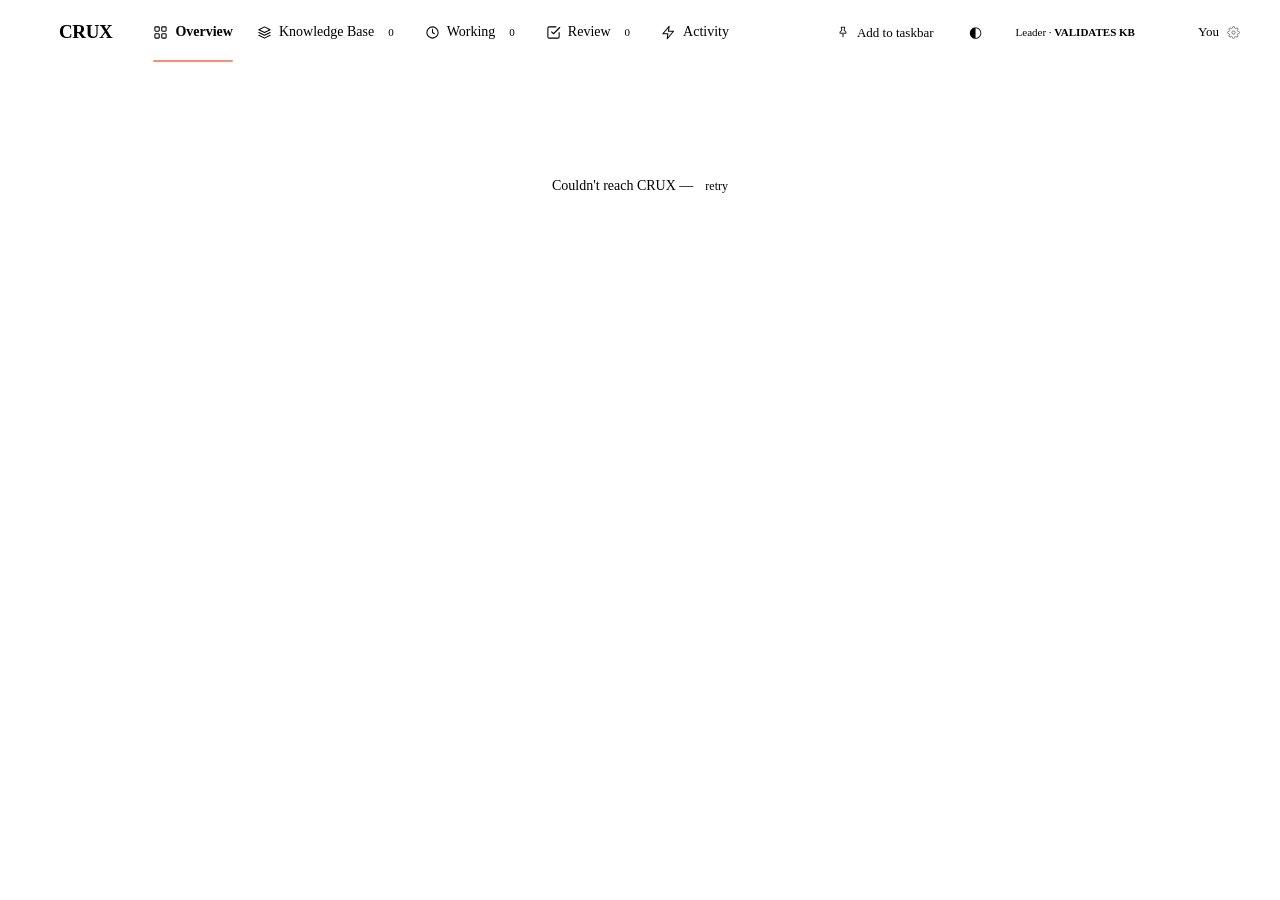
==== commit 62e1e1f9: "Merge pull request #8 from kiran100604/claude/settings-panel-bugs-otrc4n Add one-click Cursor / VS C" ====
--- a/crux/static/index.html
+++ b/crux/static/index.html
@@ -630,7 +630,7 @@
 <body>
 <nav>
   <div class="brand">
-    <span class="wordmark"><span class="tile"><svg viewBox="0 0 24 24" fill="none"><path d="M6 6 L18 18 M18 6 L6 18"/></svg></span>crux</span>
+    <span class="wordmark"><span class="tile"><svg viewBox="0 0 24 24" fill="none"><path d="M6 6 L18 18 M18 6 L6 18"/></svg></span>CRUX</span>
   </div>
   <div class="tabs" id="tabs">
     <button class="tab on" data-v="overview"><svg viewBox="0 0 24 24"><rect x="3" y="3" width="7" height="7" rx="1.5"/><rect x="14" y="3" width="7" height="7" rx="1.5"/><rect x="3" y="14" width="7" height="7" rx="1.5"/><rect x="14" y="14" width="7" height="7" rx="1.5"/></svg> Overview</button>
